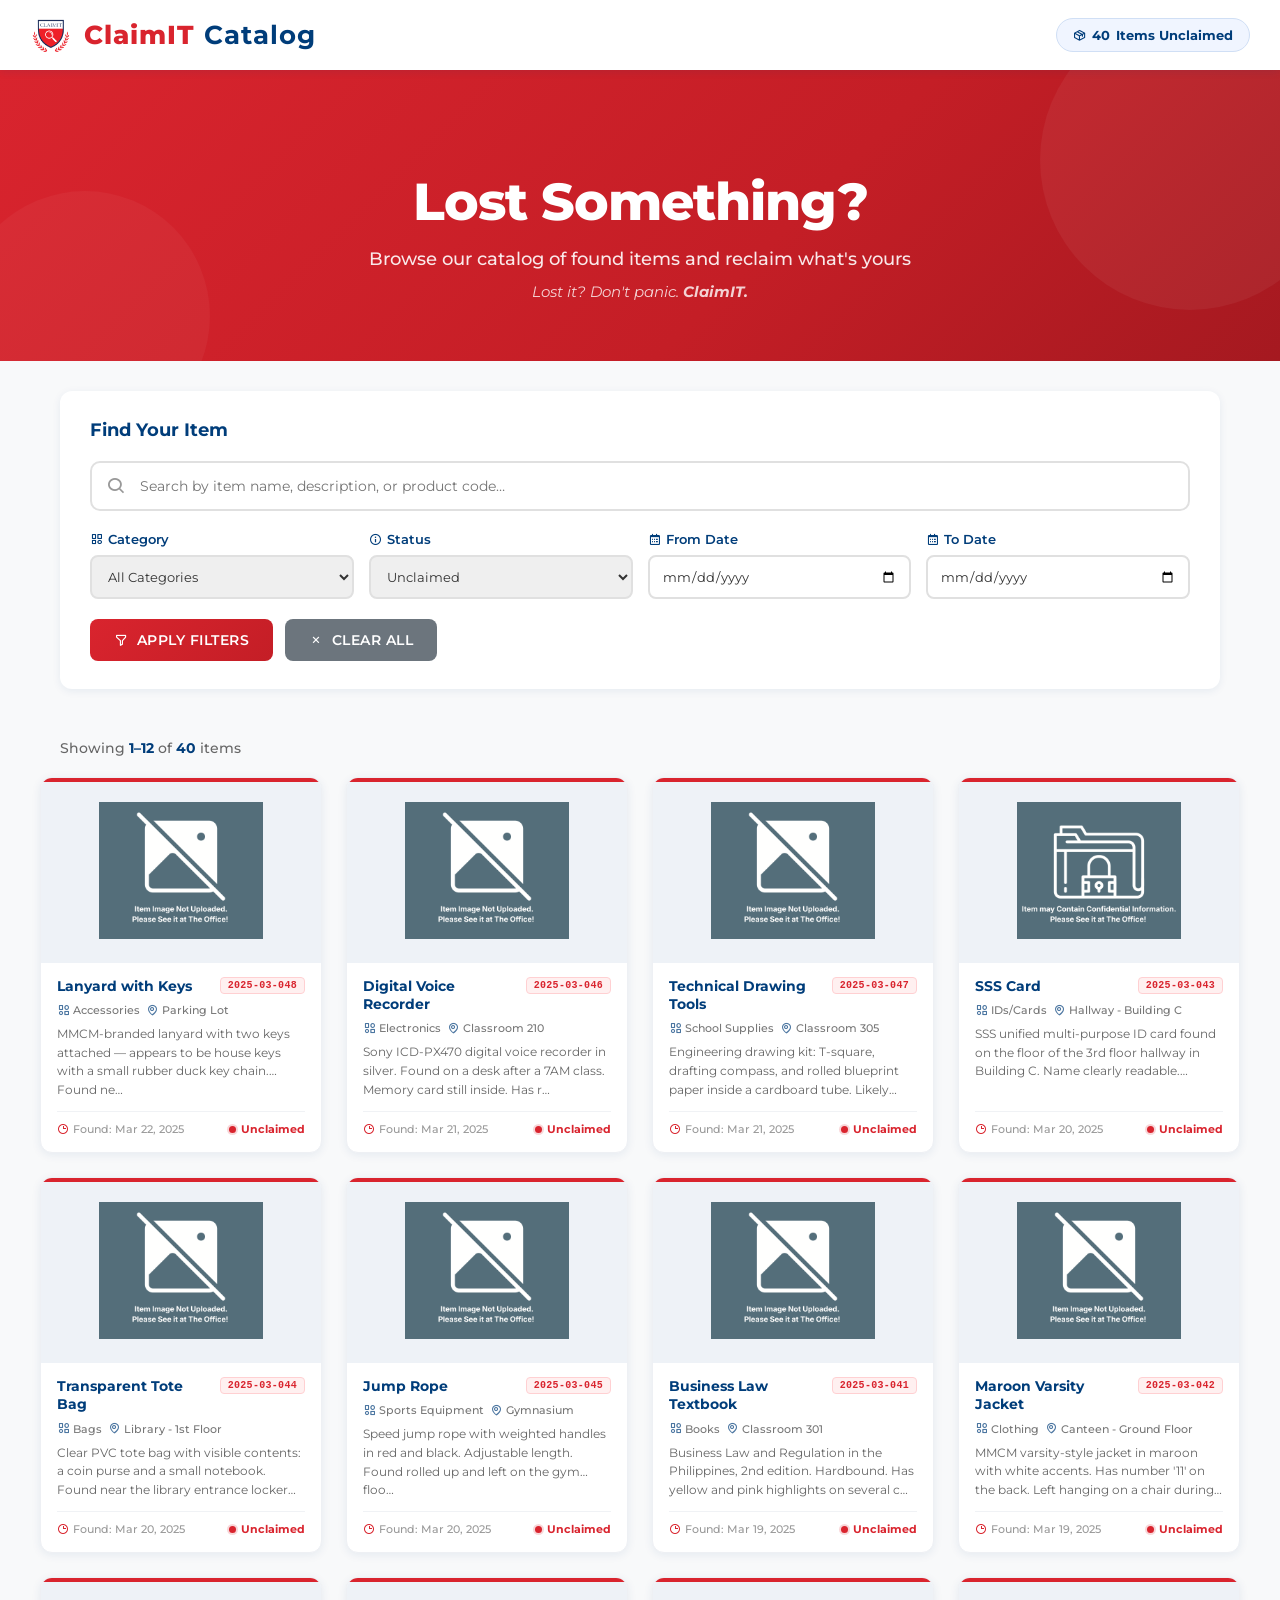
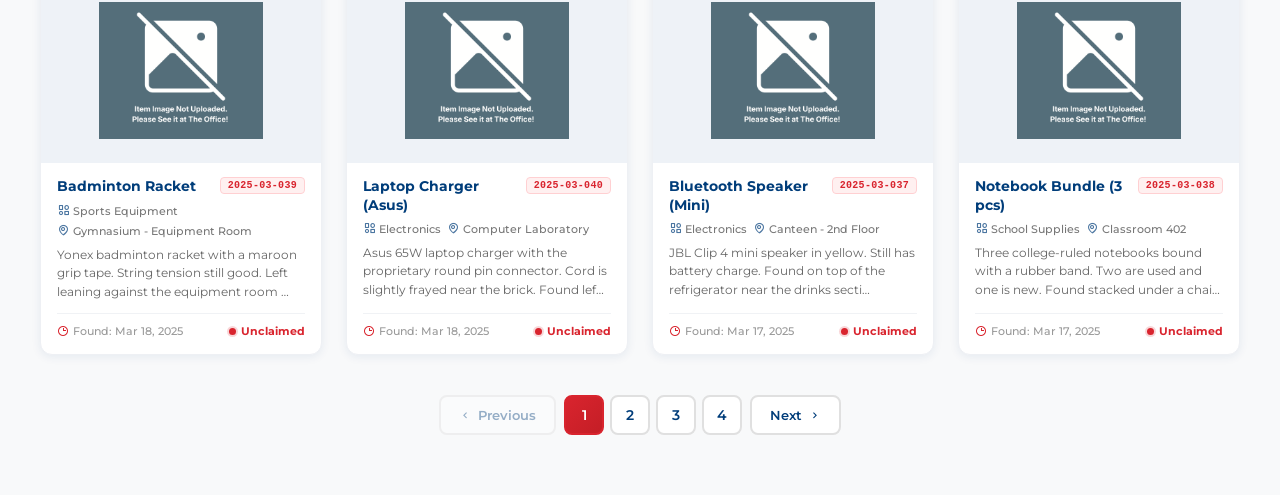
==== index.html @ 7726eb04 "Initial" ====
<!DOCTYPE html>
<html lang="en">
<head>
    <meta charset="UTF-8">
    <meta name="viewport" content="width=device-width, initial-scale=1.0">
    <title>Found Items Catalog | ClaimIT</title>
    <link href='https://unpkg.com/boxicons@2.1.4/css/boxicons.min.css' rel='stylesheet'>
    <link href="https://fonts.googleapis.com/css2?family=Montserrat:wght@400;500;600;700;800&display=swap" rel="stylesheet">
    <style>
        /* ============================================
           CLAIMIT - INDEX / CATALOG PAGE
           Red (#d9242e) & Blue (#003d7a) Theme
           Montserrat font — matching admin-style exactly
           ============================================ */

        * {
            margin: 0;
            padding: 0;
            box-sizing: border-box;
            font-family: 'Montserrat', 'Segoe UI', sans-serif;
        }

        body {
            background: #f8f9fa;
            color: #333;
        }

        /* ===== NAVBAR ===== */
        .navbar {
            background: white;
            box-shadow: 0 2px 8px rgba(0, 61, 122, 0.1);
            position: fixed;
            top: 0; left: 0; right: 0;
            z-index: 1000;
        }

        .navbar-container {
            max-width: 1400px;
            margin: 0 auto;
            padding: 10px 30px;
            display: flex;
            align-items: center;
            justify-content: space-between;
            height: 70px;
        }

        .navbar-brand {
            display: flex;
            align-items: center;
            gap: 12px;
            text-decoration: none;
        }

        .navbar-logo {
            width: 55px;
            height: auto;
        }

        .navbar-title {
            font-size: 26px;
            font-weight: 800;
            color: #d9242e;
            letter-spacing: 1px;
        }

        .navbar-app-logo {
            width: 42px;
            height: 42px;
            object-fit: contain;
        }

        .navbar-title-sub {
            color: #003d7a;
            font-weight: 700;
        }

        .navbar-actions {
            display: flex;
            align-items: center;
            gap: 20px;
        }

        .item-count {
            background: #f0f5ff;
            color: #003d7a;
            font-size: 13px;
            font-weight: 700;
            padding: 8px 16px;
            border-radius: 20px;
            display: flex;
            align-items: center;
            gap: 6px;
            border: 1px solid #d0dff5;
        }

        .admin-link {
            display: flex;
            align-items: center;
            gap: 6px;
            color: #003d7a;
            text-decoration: none;
            font-weight: 600;
            font-size: 14px;
            padding: 8px 18px;
            border: 2px solid #003d7a;
            border-radius: 8px;
            transition: all 0.3s ease;
        }

        .admin-link:hover {
            background: #003d7a;
            color: white;
        }

        /* ===== HERO ===== */
        .hero {
            background: linear-gradient(135deg, #d9242e 0%, #c41e26 60%, #a51920 100%);
            color: white;
            text-align: center;
            padding: 100px 30px 60px;
            margin-top: 70px;
            position: relative;
            overflow: hidden;
        }

        .hero::before {
            content: '';
            position: absolute;
            top: -60px; right: -60px;
            width: 300px; height: 300px;
            background: rgba(255,255,255,0.05);
            border-radius: 50%;
        }

        .hero::after {
            content: '';
            position: absolute;
            bottom: -80px; left: -40px;
            width: 250px; height: 250px;
            background: rgba(255,255,255,0.04);
            border-radius: 50%;
        }

        .container {
            max-width: 1200px;
            margin: 0 auto;
            padding: 0 20px;
            position: relative;
            z-index: 1;
        }

        .hero-title {
            font-size: 52px;
            font-weight: 800;
            margin-bottom: 15px;
            letter-spacing: -1px;
        }

        .hero-subtitle {
            font-size: 18px;
            color: rgba(255,255,255,0.9);
            margin-bottom: 12px;
            font-weight: 500;
        }

        .hero-tagline {
            font-size: 15px;
            color: rgba(255,255,255,0.8);
            font-style: italic;
        }

        /* ===== FILTER SECTION ===== */
        .filter-section {
            padding: 30px 20px;
            background: #f8f9fa;
        }

        .filter-card {
            background: white;
            border-radius: 12px;
            padding: 28px 30px;
            box-shadow: 0 2px 8px rgba(0, 61, 122, 0.08);
            max-width: 1200px;
            margin: 0 auto;
        }

        .filter-card h3 {
            color: #003d7a;
            font-size: 18px;
            font-weight: 700;
            margin-bottom: 20px;
        }

        .search-container {
            position: relative;
            margin-bottom: 20px;
        }

        .search-container i {
            position: absolute;
            left: 16px;
            top: 50%;
            transform: translateY(-50%);
            color: #999;
            font-size: 20px;
        }

        .search-input {
            width: 100%;
            padding: 14px 16px 14px 48px;
            border: 2px solid #e0e0e0;
            border-radius: 10px;
            font-size: 14px;
            font-family: inherit;
            transition: all 0.3s ease;
        }

        .search-input:focus {
            outline: none;
            border-color: #d9242e;
            box-shadow: 0 0 0 3px rgba(217, 36, 46, 0.1);
        }

        .filters-grid {
            display: grid;
            grid-template-columns: repeat(auto-fit, minmax(180px, 1fr));
            gap: 15px;
            margin-bottom: 20px;
        }

        .filter-group {
            display: flex;
            flex-direction: column;
        }

        .filter-group label {
            color: #003d7a;
            font-weight: 600;
            margin-bottom: 8px;
            font-size: 13px;
            display: flex;
            align-items: center;
            gap: 5px;
        }

        .filter-group select,
        .filter-group input[type="date"] {
            padding: 11px 12px;
            border: 2px solid #e0e0e0;
            border-radius: 8px;
            font-size: 13px;
            font-family: inherit;
            transition: all 0.3s ease;
            color: #333;
        }

        .filter-group select:focus,
        .filter-group input[type="date"]:focus {
            outline: none;
            border-color: #d9242e;
            box-shadow: 0 0 0 3px rgba(217, 36, 46, 0.1);
        }

        .filter-actions {
            display: flex;
            gap: 12px;
            flex-wrap: wrap;
        }

        .btn-primary {
            display: inline-flex;
            align-items: center;
            gap: 8px;
            padding: 12px 24px;
            background: linear-gradient(135deg, #d9242e 0%, #c41e26 100%);
            color: white;
            border: none;
            border-radius: 8px;
            font-size: 14px;
            font-weight: 600;
            cursor: pointer;
            transition: all 0.3s ease;
            text-transform: uppercase;
            letter-spacing: 0.5px;
            text-decoration: none;
            font-family: inherit;
        }

        .btn-primary:hover {
            transform: translateY(-2px);
            box-shadow: 0 6px 20px rgba(217, 36, 46, 0.3);
        }

        .btn-secondary {
            display: inline-flex;
            align-items: center;
            gap: 8px;
            padding: 12px 24px;
            background: #6c757d;
            color: white;
            border: none;
            border-radius: 8px;
            font-size: 14px;
            font-weight: 600;
            cursor: pointer;
            transition: all 0.3s ease;
            text-transform: uppercase;
            letter-spacing: 0.5px;
            text-decoration: none;
            font-family: inherit;
        }

        .btn-secondary:hover {
            background: #5a6268;
            transform: translateY(-2px);
        }

        /* ===== CATALOG SECTION ===== */
        .catalog-section {
            padding: 20px;
            padding-bottom: 60px;
        }

        /* Results bar */
        .results-bar {
            max-width: 1200px;
            margin: 0 auto 20px;
            display: flex;
            align-items: center;
            justify-content: space-between;
            flex-wrap: wrap;
            gap: 10px;
        }

        .results-count {
            font-size: 14px;
            color: #666;
            font-weight: 500;
        }

        .results-count strong {
            color: #003d7a;
        }

        /* ===== ITEMS GRID ===== */
        .items-grid {
            max-width: 1200px;
            margin: 0 auto;
            display: grid;
            grid-template-columns: repeat(auto-fill, minmax(260px, 1fr));
            gap: 24px;
        }

        /* ── MODAL ── */
        .modal {
            display: none;
            position: fixed;
            z-index: 2000;
            left: 0; top: 0;
            width: 100%; height: 100%;
            background: rgba(0,0,0,0.6);
            animation: fadeIn 0.2s ease;
            display: none;
            align-items: center;
            justify-content: center;
            padding: 20px;
        }
        .modal.open {
            display: flex;
        }
        @keyframes fadeIn {
            from { opacity: 0; }
            to   { opacity: 1; }
        }
        .modal-content {
            background: white;
            border-radius: 16px;
            box-shadow: 0 20px 60px rgba(0,0,0,0.25);
            width: 100%;
            max-width: 780px;
            max-height: 90vh;
            overflow: hidden;
            animation: slideIn 0.25s ease;
            display: flex;
            flex-direction: column;
            border-top: 5px solid #d9242e;
        }
        .modal-content.claimed-modal {
            border-top-color: #28a745;
            box-shadow: 0 20px 60px rgba(40,167,69,0.15);
        }
        @keyframes slideIn {
            from { transform: translateY(-30px) scale(0.98); opacity: 0; }
            to   { transform: translateY(0)     scale(1);    opacity: 1; }
        }

        /* Modal header */
        .modal-header {
            display: flex;
            justify-content: space-between;
            align-items: flex-start;
            padding: 20px 24px 16px;
            border-bottom: 1px solid #eee;
            background: #f8f9fa;
            flex-shrink: 0;
        }
        .modal-header.claimed-header { background: #f0fdf4; border-bottom-color: #bbf7d0; }

        .modal-header-left { display: flex; flex-direction: column; gap: 6px; }

        .modal-header h2 {
            color: #003d7a;
            font-size: 19px;
            font-weight: 800;
            margin: 0;
            line-height: 1.2;
        }
        .modal-header.claimed-header h2 { color: #1a7f37; }

        .modal-meta-row {
            display: flex;
            align-items: center;
            gap: 8px;
            flex-wrap: wrap;
        }
        .modal-product-code {
            font-size: 11px;
            font-weight: 700;
            padding: 3px 9px;
            border-radius: 5px;
            font-family: monospace;
        }
        .modal-product-code.unclaimed { color: #d9242e; background: #fff0f0; border: 1px solid #ffd0d2; }
        .modal-product-code.claimed   { color: #1a7f37; background: #dcfce7; border: 1px solid #bbf7d0; }

        .modal-status-badge {
            display: inline-flex;
            align-items: center;
            gap: 5px;
            font-size: 11px;
            font-weight: 700;
            padding: 3px 10px;
            border-radius: 20px;
        }
        .modal-status-badge::before {
            content: '';
            width: 6px; height: 6px;
            border-radius: 50%;
            display: inline-block;
        }
        .modal-status-badge.unclaimed { background: #fff0f0; color: #d9242e; border: 1px solid #ffd0d2; }
        .modal-status-badge.unclaimed::before { background: #d9242e; }
        .modal-status-badge.claimed   { background: #dcfce7; color: #1a7f37; border: 1px solid #bbf7d0; }
        .modal-status-badge.claimed::before   { background: #28a745; }

        .modal-close {
            background: none;
            border: none;
            color: #999;
            font-size: 24px;
            cursor: pointer;
            width: 36px; height: 36px;
            display: flex; align-items: center; justify-content: center;
            border-radius: 8px;
            transition: all 0.2s ease;
            flex-shrink: 0;
        }
        .modal-close:hover { color: #d9242e; background: #fff0f0; }

        /* Modal body — stacked: image top, info below */
        .modal-body {
            display: flex;
            flex-direction: column;
            overflow-y: auto;
            flex: 1;
        }

        .modal-image {
            width: 100%;
            height: 260px;
            background: #f0f5ff;
            display: flex;
            align-items: center;
            justify-content: center;
            flex-shrink: 0;
            overflow: hidden;
        }
        .modal-image img {
            width: 100%;
            height: 100%;
            object-fit: contain;
            padding: 12px;
        }

        .modal-info {
            padding: 20px 24px;
            display: grid;
            grid-template-columns: 1fr 1fr;
            gap: 16px 24px;
        }
        .modal-info-row { display: flex; flex-direction: column; gap: 3px; }
        .modal-info-row.full { grid-column: 1 / -1; }
        .modal-info-row label {
            font-size: 10px;
            font-weight: 700;
            color: #003d7a;
            text-transform: uppercase;
            letter-spacing: 1px;
        }
        .modal-info-row p {
            font-size: 13px;
            color: #333;
            line-height: 1.5;
            margin: 0;
        }

        /* Modal footer */
        .modal-footer-bar {
            padding: 12px 24px;
            border-top: 1px solid #eee;
            background: #f8f9fa;
            font-size: 12px;
            color: #888;
            font-style: italic;
            flex-shrink: 0;
        }
        .modal-footer-bar.claimed-footer { background: #f0fdf4; border-top-color: #bbf7d0; color: #1a7f37; font-style: normal; font-weight: 600; }

        /* ── ITEM CARD — fixed height image, consistent layout ── */
        .item-card {
            background: white;
            border-radius: 12px;
            overflow: hidden;
            box-shadow: 0 2px 10px rgba(0,61,122,0.08);
            cursor: pointer;
            transition: transform 0.25s ease, box-shadow 0.25s ease;
            border: 1px solid #eef0f4;
            display: flex;
            flex-direction: column;
        }

        .item-card:hover {
            transform: translateY(-4px);
            box-shadow: 0 10px 28px rgba(0,61,122,0.14);
        }

        .item-card.card-claimed {
            border-color: #bbf7d0;
        }
        .item-card.card-claimed:hover {
            box-shadow: 0 10px 28px rgba(40,167,69,0.14);
        }

        /* Fixed-height image area — ALWAYS 185px */
        .item-image {
            position: relative;
            height: 185px;
            background: #eef2f7;
            overflow: hidden;
            flex-shrink: 0;
        }

        .item-image img {
            width: 100%;
            height: 100%;
            object-fit: cover;
            transition: transform 0.35s ease;
            display: block;
        }

        .item-card:hover .item-image img {
            transform: scale(1.04);
        }

        /* Default/fallback image placeholder */
        .item-image img[src="assets/default/DEF.png"],
        .item-image img[src="assets/default/CONF.png"] {
            object-fit: contain;
            padding: 24px;
            background: #eef2f7;
        }

        /* Status strip — 4px coloured line at very top of image */
        .status-strip {
            position: absolute;
            top: 0; left: 0; right: 0;
            height: 4px;
            z-index: 2;
        }
        .status-strip.unclaimed { background: #d9242e; }
        .status-strip.claimed   { background: #22c55e; }

        /* Card body */
        .item-details {
            padding: 14px 16px 16px;
            display: flex;
            flex-direction: column;
            flex: 1;
        }

        .item-header {
            display: flex;
            justify-content: space-between;
            align-items: flex-start;
            gap: 8px;
            margin-bottom: 8px;
        }

        .item-name {
            font-size: 14px;
            font-weight: 700;
            color: #003d7a;
            line-height: 1.3;
            flex: 1;
            /* clamp to 2 lines */
            display: -webkit-box;
            -webkit-line-clamp: 2;
            -webkit-box-orient: vertical;
            overflow: hidden;
        }
        .item-card.card-claimed .item-name { color: #1a7f37; }

        .product-code {
            font-size: 10px;
            font-weight: 700;
            padding: 2px 7px;
            border-radius: 4px;
            white-space: nowrap;
            font-family: monospace;
            letter-spacing: 0.3px;
            flex-shrink: 0;
        }
        .product-code.unclaimed { color: #d9242e; background: #fff0f0; border: 1px solid #ffd0d2; }
        .product-code.claimed   { color: #1a7f37; background: #dcfce7; border: 1px solid #bbf7d0; }

        /* Meta row — category & location */
        .item-meta {
            display: flex;
            flex-wrap: wrap;
            gap: 6px;
            margin-bottom: 8px;
        }

        .item-meta span {
            display: inline-flex;
            align-items: center;
            gap: 3px;
            font-size: 11px;
            color: #777;
            font-weight: 500;
        }

        .item-meta span i {
            font-size: 13px;
            color: #003d7a;
            opacity: 0.7;
        }

        /* Description — always 3 lines, no overflow */
        .item-description {
            font-size: 12px;
            color: #666;
            line-height: 1.55;
            flex: 1;
            display: -webkit-box;
            -webkit-line-clamp: 3;
            -webkit-box-orient: vertical;
            overflow: hidden;
            margin-bottom: 12px;
        }

        /* Footer — date left, status dot right */
        .item-footer {
            display: flex;
            align-items: center;
            justify-content: space-between;
            gap: 6px;
            padding-top: 10px;
            border-top: 1px solid #f0f2f5;
            margin-top: auto;
        }

        .date-found {
            display: inline-flex;
            align-items: center;
            gap: 4px;
            font-size: 11px;
            color: #999;
            font-weight: 500;
        }
        .date-found i { font-size: 12px; color: #d9242e; }

        /* Status dot — tiny coloured circle + text */
        .status-dot {
            display: inline-flex;
            align-items: center;
            gap: 5px;
            font-size: 11px;
            font-weight: 700;
        }
        .status-dot::before {
            content: '';
            width: 7px; height: 7px;
            border-radius: 50%;
            flex-shrink: 0;
        }
        .status-dot.unclaimed { color: #d9242e; }
        .status-dot.unclaimed::before { background: #d9242e; box-shadow: 0 0 0 2px rgba(217,36,46,0.18); }
        .status-dot.claimed   { color: #1a7f37; }
        .status-dot.claimed::before   { background: #22c55e; box-shadow: 0 0 0 2px rgba(34,197,94,0.18); }

        /* ===== NO RESULTS ===== */
        .no-results {
            max-width: 1200px;
            margin: 60px auto;
            text-align: center;
            padding: 60px 20px;
            background: white;
            border-radius: 12px;
            box-shadow: 0 2px 8px rgba(0,61,122,0.08);
        }

        .no-results i {
            font-size: 64px;
            color: #d9242e;
            margin-bottom: 20px;
            opacity: 0.5;
        }

        .no-results h3 {
            color: #003d7a;
            font-size: 24px;
            margin-bottom: 10px;
        }

        .no-results p {
            color: #888;
            margin-bottom: 24px;
            font-size: 15px;
        }

        /* ===== PAGINATION ===== */
        .pagination {
            max-width: 1200px;
            margin: 40px auto 0;
            display: flex;
            align-items: center;
            justify-content: center;
            gap: 8px;
            flex-wrap: wrap;
        }

        .pagination-btn {
            display: inline-flex;
            align-items: center;
            gap: 6px;
            padding: 10px 18px;
            background: white;
            color: #003d7a;
            border: 2px solid #e0e0e0;
            border-radius: 8px;
            font-size: 13px;
            font-weight: 600;
            cursor: pointer;
            transition: all 0.3s ease;
            text-decoration: none;
            font-family: inherit;
        }

        .pagination-btn:hover:not(.disabled) {
            border-color: #d9242e;
            color: #d9242e;
        }

        .pagination-btn.disabled {
            opacity: 0.4;
            cursor: not-allowed;
        }

        .pagination-numbers {
            display: flex;
            gap: 6px;
        }

        .pagination-number {
            width: 40px; height: 40px;
            display: flex;
            align-items: center;
            justify-content: center;
            border-radius: 8px;
            font-size: 14px;
            font-weight: 600;
            cursor: pointer;
            border: 2px solid #e0e0e0;
            background: white;
            color: #003d7a;
            transition: all 0.3s ease;
            text-decoration: none;
            font-family: inherit;
        }

        .pagination-number:hover,
        .pagination-number.active {
            background: linear-gradient(135deg, #d9242e 0%, #c41e26 100%);
            color: white;
            border-color: #d9242e;
        }

        .pagination-ellipsis {
            display: flex;
            align-items: center;
            color: #999;
            font-weight: 600;
            padding: 0 4px;
        }

        /* ===== MODAL ===== */
        .modal {
            display: none;
            position: fixed;
            z-index: 2000;
            left: 0; top: 0;
            width: 100%; height: 100%;
            background: rgba(0,0,0,0.55);
            animation: fadeIn 0.25s ease;
        }

        @keyframes fadeIn {
            from { opacity: 0; }
            to   { opacity: 1; }
        }

        .modal-content {
            background: white;
            margin: 4% auto;
            border-radius: 16px;
            box-shadow: 0 12px 40px rgba(0, 61, 122, 0.2);
            width: 92%;
            max-width: 700px;
            animation: slideIn 0.3s ease;
            overflow: hidden;
            border-top: 4px solid #d9242e;
            transition: border-color 0.3s ease;
        }

        .modal-content.claimed-modal {
            border-top-color: #28a745;
            box-shadow: 0 12px 40px rgba(40, 167, 69, 0.2);
        }

        @keyframes slideIn {
            from { transform: translateY(-40px); opacity: 0; }
            to   { transform: translateY(0);     opacity: 1; }
        }

        .modal-header {
            display: flex;
            justify-content: space-between;
            align-items: center;
            padding: 20px 28px;
            border-bottom: 2px solid #f0f5ff;
            background: #f8f9fa;
            transition: background 0.3s ease, border-color 0.3s ease;
        }

        .modal-header.claimed-header {
            background: #d4edda;
            border-bottom-color: #b1dfbb;
        }

        .modal-header h2 {
            color: #003d7a;
            font-size: 20px;
            font-weight: 700;
            margin: 0;
        }

        .modal-status-inline {
            display: inline-flex;
            align-items: center;
            gap: 5px;
            font-size: 12px;
            font-weight: 700;
            padding: 3px 10px;
            border-radius: 20px;
            margin-top: 5px;
        }

        .modal-status-inline.unclaimed {
            background: #fff3cd;
            color: #856404;
            border: 1px solid #ffc107;
        }

        .modal-status-inline.claimed {
            background: #d4edda;
            color: #155724;
            border: 1px solid #28a745;
        }

        .modal-close {
            background: none;
            border: none;
            color: #666;
            font-size: 28px;
            cursor: pointer;
            transition: all 0.3s ease;
            width: 40px; height: 40px;
            display: flex;
            align-items: center;
            justify-content: center;
            border-radius: 6px;
        }

        .modal-close:hover {
            color: #d9242e;
            background: #f8d7da;
        }

        .modal-body {
            display: grid;
            grid-template-columns: 1fr 1.5fr;
            gap: 0;
        }

        .modal-image {
            background: #f0f5ff;
            min-height: 280px;
            display: flex;
            align-items: center;
            justify-content: center;
        }

        .modal-image img {
            width: 100%;
            height: 100%;
            object-fit: cover;
        }

        .modal-image .no-image {
            min-height: 280px;
        }

        .modal-info {
            padding: 24px 28px;
            display: flex;
            flex-direction: column;
            gap: 14px;
        }

        .modal-info-row {
            display: flex;
            flex-direction: column;
            gap: 3px;
        }

        .modal-info-row label {
            font-size: 11px;
            font-weight: 700;
            color: #003d7a;
            text-transform: uppercase;
            letter-spacing: 0.8px;
        }

        .modal-info-row p {
            font-size: 14px;
            color: #333;
            line-height: 1.5;
        }

        .modal-status {
            display: inline-flex;
        }

        .modal-footer-bar {
            padding: 16px 28px;
            border-top: 2px solid #f0f5ff;
            background: #f8f9fa;
            display: flex;
            align-items: center;
            justify-content: space-between;
            flex-wrap: wrap;
            gap: 12px;
            transition: background 0.3s ease, border-color 0.3s ease;
        }

        .modal-footer-bar.claimed-footer {
            background: #d4edda;
            border-top-color: #b1dfbb;
        }

        .modal-footer-bar p {
            font-size: 12px;
            color: #888;
            font-style: italic;
        }

        .modal-footer-bar.claimed-footer p {
            color: #155724;
        }

        /* ===== LOADING SPINNER ===== */
        .loading-overlay {
            position: fixed;
            inset: 0;
            background: rgba(248, 249, 250, 0.95);
            display: flex;
            flex-direction: column;
            align-items: center;
            justify-content: center;
            z-index: 9999;
            gap: 20px;
        }

        .loading-spinner {
            width: 50px; height: 50px;
            border: 4px solid #f0f0f0;
            border-top-color: #d9242e;
            border-radius: 50%;
            animation: spin 0.8s linear infinite;
        }

        .loading-overlay p {
            color: #003d7a;
            font-weight: 600;
            font-size: 15px;
        }

        @keyframes spin {
            to { transform: rotate(360deg); }
        }

        /* ===== RESPONSIVE ===== */
        @media (max-width: 768px) {
            .hero-title { font-size: 34px; }
            .hero-subtitle { font-size: 15px; }
            .hero { padding: 90px 20px 45px; }

            .navbar-logo { width: 40px; }
            .navbar-title { font-size: 20px; }
            .item-count { display: none; }
            .admin-link { padding: 7px 12px; font-size: 13px; }

            .filter-card { padding: 16px; }
            .filters-grid { grid-template-columns: 1fr 1fr; }

            .items-grid { grid-template-columns: repeat(auto-fill, minmax(220px, 1fr)); gap: 16px; }

            .modal-body { grid-template-columns: 1fr; }
            .modal-image { min-height: 200px; }
            .modal-content { margin: 10% auto; width: 95%; }
        }

        @media (max-width: 480px) {
            .hero-title { font-size: 26px; }
            .navbar-container { padding: 10px 15px; }
            .filter-section { padding: 15px 12px; }
            .catalog-section { padding: 12px; }
            .filters-grid { grid-template-columns: 1fr; }
            .items-grid { grid-template-columns: 1fr; }
            .filter-actions { flex-direction: column; }
            .btn-primary, .btn-secondary { width: 100%; justify-content: center; }
        }
    </style>
</head>
<body>

    <!-- ===== LOADING OVERLAY ===== -->
    <div class="loading-overlay" id="loadingOverlay">
        <div class="loading-spinner"></div>
        <p>Loading items catalog…</p>
    </div>

    <!-- ===== NAVBAR ===== -->
    <nav class="navbar">
        <div class="navbar-container">
            <a href="index.html" class="navbar-brand">
                <img src="assets/logo/app_logo.png" alt="ClaimIT Logo" class="navbar-app-logo"
                     onerror="this.style.display='none'">
                <span class="navbar-title">ClaimIT <span class="navbar-title-sub">Catalog</span></span>
            </a>
            <div class="navbar-actions">
                <span class="item-count" id="unclaimedBadge">
                    <i class='bx bx-package'></i>
                    <span id="unclaimedCount">—</span> Items Unclaimed
                </span>

            </div>
        </div>
    </nav>

    <!-- ===== HERO ===== -->
    <section class="hero">
        <div class="container">
            <h1 class="hero-title">Lost Something?</h1>
            <p class="hero-subtitle">Browse our catalog of found items and reclaim what's yours</p>
            <p class="hero-tagline">Lost it? Don't panic. <strong>ClaimIT.</strong></p>
        </div>
    </section>

    <!-- ===== FILTER SECTION ===== -->
    <section class="filter-section">
        <div class="container">
            <div class="filter-card">
                <h3>Find Your Item</h3>

                <div class="search-container">
                    <i class='bx bx-search'></i>
                    <input
                        type="text"
                        id="searchInput"
                        class="search-input"
                        placeholder="Search by item name, description, or product code…"
                    >
                </div>

                <div class="filters-grid">
                    <div class="filter-group">
                        <label for="categoryFilter">
                            <i class='bx bx-category'></i>
                            Category
                        </label>
                        <select id="categoryFilter">
                            <option value="">All Categories</option>
                            <option value="Electronics">Electronics</option>
                            <option value="Clothing">Clothing</option>
                            <option value="Accessories">Accessories</option>
                            <option value="Books">Books</option>
                            <option value="IDs/Cards">IDs/Cards</option>
                            <option value="Bags">Bags</option>
                            <option value="School Supplies">School Supplies</option>
                            <option value="Sports Equipment">Sports Equipment</option>
                            <option value="Personal Items">Personal Items</option>
                            <option value="Other">Other</option>
                        </select>
                    </div>

                    <div class="filter-group">
                        <label for="statusFilter">
                            <i class='bx bx-info-circle'></i>
                            Status
                        </label>
                        <select id="statusFilter">
                            <option value="Unclaimed">Unclaimed</option>
                            <option value="">All Status</option>
                            <option value="Claimed">Claimed</option>
                        </select>
                    </div>

                    <div class="filter-group">
                        <label for="dateFrom">
                            <i class='bx bx-calendar'></i>
                            From Date
                        </label>
                        <input type="date" id="dateFrom">
                    </div>

                    <div class="filter-group">
                        <label for="dateTo">
                            <i class='bx bx-calendar'></i>
                            To Date
                        </label>
                        <input type="date" id="dateTo">
                    </div>
                </div>

                <div class="filter-actions">
                    <button class="btn-primary" id="applyBtn">
                        <i class='bx bx-filter-alt'></i> Apply Filters
                    </button>
                    <button class="btn-secondary" id="clearBtn">
                        <i class='bx bx-x'></i> Clear All
                    </button>
                </div>
            </div>
        </div>
    </section>

    <!-- ===== CATALOG ===== -->
    <section class="catalog-section">
        <div class="results-bar container">
            <p class="results-count" id="resultsCount">Loading…</p>
        </div>

        <div class="items-grid" id="itemsGrid"></div>

        <div class="no-results" id="noResults" style="display:none;">
            <i class='bx bx-search-alt'></i>
            <h3>No Items Found</h3>
            <p>Try adjusting your filters or search criteria.</p>
            <button class="btn-primary" id="noResultsClear">
                <i class='bx bx-x'></i> Clear Filters
            </button>
        </div>

        <div class="pagination" id="paginationContainer"></div>
    </section>

    <!-- ===== ITEM DETAIL MODAL ===== -->
    <div class="modal" id="itemModal">
        <div class="modal-content" id="modalContentBox">
            <div class="modal-header" id="modalHeaderBox">
                <div class="modal-header-left">
                    <h2 id="modalTitle">Item Details</h2>
                    <div class="modal-meta-row" id="modalMetaRow"></div>
                </div>
                <button class="modal-close" id="modalClose">
                    <i class='bx bx-x'></i>
                </button>
            </div>
            <div class="modal-body">
                <div class="modal-image" id="modalImageWrap"></div>
                <div class="modal-info" id="modalInfo"></div>
            </div>
            <div class="modal-footer-bar" id="modalFooterBar">
                Visit the Lost &amp; Found Office to claim this item. Bring a valid ID.
            </div>
        </div>
    </div>

    <script>
        /* ============================================
           CLAIMIT - STATIC CATALOG ENGINE
           Reads from data.json, handles all filtering,
           searching, pagination, and modal display.
           ============================================ */

        const ITEMS_PER_PAGE = 12;

        let allItems      = [];
        let filteredItems = [];
        let currentPage   = 1;

        // ===== LOAD DATA =====
        async function loadData() {
            try {
                const res = await fetch('data.json');
                if (!res.ok) throw new Error('Failed to load data.json');
                const data = await res.json();
                allItems = data.items;
                init();
            } catch (err) {
                console.error(err);
                document.getElementById('loadingOverlay').innerHTML =
                    `<p style="color:#d9242e;font-weight:700;">⚠ Could not load data.json. Make sure it's in the same directory.</p>`;
            }
        }

        // ===== INIT =====
        function init() {
            // Update unclaimed badge
            const unclaimed = allItems.filter(i => i.status === 'Unclaimed').length;
            document.getElementById('unclaimedCount').textContent = unclaimed;

            // Default: show Unclaimed only
            applyFilters();

            // Hide loading overlay
            document.getElementById('loadingOverlay').style.display = 'none';
        }

        // ===== FILTER LOGIC =====
        function applyFilters() {
            const search   = document.getElementById('searchInput').value.trim().toLowerCase();
            const category = document.getElementById('categoryFilter').value;
            const status   = document.getElementById('statusFilter').value;
            const dateFrom = document.getElementById('dateFrom').value;
            const dateTo   = document.getElementById('dateTo').value;

            filteredItems = allItems.filter(item => {
                // Search
                if (search) {
                    const haystack = [item.item_name, item.description, item.product_code, item.category]
                        .join(' ').toLowerCase();
                    if (!haystack.includes(search)) return false;
                }
                // Category
                if (category && item.category !== category) return false;
                // Status
                if (status && item.status !== status) return false;
                // Date from
                if (dateFrom && item.date_found < dateFrom) return false;
                // Date to
                if (dateTo && item.date_found > dateTo) return false;

                return true;
            });

            // Sort newest first
            filteredItems.sort((a, b) => b.date_found.localeCompare(a.date_found));

            currentPage = 1;
            renderPage();
        }

        // ===== RENDER =====
        function renderPage() {
            const grid       = document.getElementById('itemsGrid');
            const noResults  = document.getElementById('noResults');
            const resultsCount = document.getElementById('resultsCount');

            grid.innerHTML = '';

            if (filteredItems.length === 0) {
                noResults.style.display = 'block';
                grid.style.display = 'none';
                resultsCount.innerHTML = 'No items matched your search.';
                document.getElementById('paginationContainer').innerHTML = '';
                return;
            }

            noResults.style.display = 'none';
            grid.style.display = 'grid';

            const totalPages = Math.ceil(filteredItems.length / ITEMS_PER_PAGE);
            const start = (currentPage - 1) * ITEMS_PER_PAGE;
            const pageItems = filteredItems.slice(start, start + ITEMS_PER_PAGE);

            resultsCount.innerHTML =
                `Showing <strong>${start + 1}–${Math.min(start + ITEMS_PER_PAGE, filteredItems.length)}</strong> of <strong>${filteredItems.length}</strong> item${filteredItems.length !== 1 ? 's' : ''}`;

            pageItems.forEach(item => {
                grid.appendChild(buildCard(item));
            });

            renderPagination(totalPages);
        }

        // ===== BUILD CARD =====
        const CONFIDENTIAL_CATEGORIES = ['IDs/Cards'];

        function getImageSrc(item) {
            if (CONFIDENTIAL_CATEGORIES.includes(item.category)) {
                return 'assets/default/CONF.png';
            }
            return item.image;
        }

        function buildCard(item) {
            const card = document.createElement('div');
            const isClaimed = item.status === 'Claimed';
            card.className = 'item-card' + (isClaimed ? ' card-claimed' : '');
            card.addEventListener('click', () => openModal(item));

            const imgSrc  = getImageSrc(item);
            const sc      = isClaimed ? 'claimed' : 'unclaimed';
            const dateStr = formatDate(item.date_found);
            const desc    = item.description.length > 115
                ? item.description.slice(0, 115) + '…'
                : item.description;

            card.innerHTML = `
                <div class="item-image">
                    <div class="status-strip ${sc}"></div>
                    <img src="${imgSrc}" alt="${esc(item.item_name)}"
                         onerror="this.src='assets/default/DEF.png'">
                </div>
                <div class="item-details">
                    <div class="item-header">
                        <h3 class="item-name">${esc(item.item_name)}</h3>
                        <span class="product-code ${sc}">${esc(item.product_code)}</span>
                    </div>
                    <div class="item-meta">
                        <span><i class='bx bx-category-alt'></i>${esc(item.category)}</span>
                        <span><i class='bx bx-map'></i>${esc(item.found_location)}</span>
                    </div>
                    <p class="item-description">${esc(desc)}</p>
                    <div class="item-footer">
                        <span class="date-found"><i class='bx bx-time'></i>Found: ${dateStr}</span>
                        <span class="status-dot ${sc}">${esc(item.status)}</span>
                    </div>
                </div>
            `;
            return card;
        }

        // ===== RENDER PAGINATION =====
        function renderPagination(totalPages) {
            const container = document.getElementById('paginationContainer');
            container.innerHTML = '';

            if (totalPages <= 1) return;

            // Prev
            const prevBtn = document.createElement('button');
            prevBtn.className = 'pagination-btn' + (currentPage === 1 ? ' disabled' : '');
            prevBtn.innerHTML = `<i class='bx bx-chevron-left'></i> Previous`;
            prevBtn.disabled = currentPage === 1;
            prevBtn.addEventListener('click', () => { if (currentPage > 1) { currentPage--; renderPage(); scrollToTop(); } });
            container.appendChild(prevBtn);

            // Numbers
            const numWrap = document.createElement('div');
            numWrap.className = 'pagination-numbers';

            const start = Math.max(1, currentPage - 2);
            const end   = Math.min(totalPages, currentPage + 2);

            if (start > 1) {
                numWrap.appendChild(makePageBtn(1, totalPages));
                if (start > 2) {
                    const ellipsis = document.createElement('span');
                    ellipsis.className = 'pagination-ellipsis';
                    ellipsis.textContent = '…';
                    numWrap.appendChild(ellipsis);
                }
            }

            for (let p = start; p <= end; p++) {
                numWrap.appendChild(makePageBtn(p, totalPages));
            }

            if (end < totalPages) {
                if (end < totalPages - 1) {
                    const ellipsis = document.createElement('span');
                    ellipsis.className = 'pagination-ellipsis';
                    ellipsis.textContent = '…';
                    numWrap.appendChild(ellipsis);
                }
                numWrap.appendChild(makePageBtn(totalPages, totalPages));
            }

            container.appendChild(numWrap);

            // Next
            const nextBtn = document.createElement('button');
            nextBtn.className = 'pagination-btn' + (currentPage === totalPages ? ' disabled' : '');
            nextBtn.innerHTML = `Next <i class='bx bx-chevron-right'></i>`;
            nextBtn.disabled = currentPage === totalPages;
            nextBtn.addEventListener('click', () => { if (currentPage < totalPages) { currentPage++; renderPage(); scrollToTop(); } });
            container.appendChild(nextBtn);
        }

        function makePageBtn(p) {
            const btn = document.createElement('button');
            btn.className = 'pagination-number' + (p === currentPage ? ' active' : '');
            btn.textContent = p;
            btn.addEventListener('click', () => { currentPage = p; renderPage(); scrollToTop(); });
            return btn;
        }

        function scrollToTop() {
            document.querySelector('.catalog-section').scrollIntoView({ behavior: 'smooth', block: 'start' });
        }

        // ===== MODAL =====
        function openModal(item) {
            const modal        = document.getElementById('itemModal');
            const modalContent = document.getElementById('modalContentBox');
            const imgWrap      = document.getElementById('modalImageWrap');
            const info         = document.getElementById('modalInfo');
            const title        = document.getElementById('modalTitle');
            const modalHeader  = document.getElementById('modalHeaderBox');
            const footerBar    = document.getElementById('modalFooterBar');

            const isClaimed    = item.status === 'Claimed';
            const sc           = isClaimed ? 'claimed' : 'unclaimed';

            modalContent.className = 'modal-content' + (isClaimed ? ' claimed-modal' : '');
            modalHeader.className  = 'modal-header'  + (isClaimed ? ' claimed-header' : '');
            footerBar.className    = 'modal-footer-bar' + (isClaimed ? ' claimed-footer' : '');

            title.textContent = item.item_name;

            // Meta row: product code + status badge
            document.getElementById('modalMetaRow').innerHTML = `
                <span class="modal-product-code ${sc}">${esc(item.product_code)}</span>
                <span class="modal-status-badge ${sc}">${esc(item.status)}</span>
            `;

            const imgSrc = getImageSrc(item);
            imgWrap.innerHTML = `
                <img src="${imgSrc}" alt="${esc(item.item_name)}"
                     onerror="this.src='assets/default/DEF.png'">
            `;

            info.innerHTML = `
                <div class="modal-info-row">
                    <label>Category</label>
                    <p>${esc(item.category)}</p>
                </div>
                <div class="modal-info-row">
                    <label>Found Location</label>
                    <p>${esc(item.found_location)}</p>
                </div>
                <div class="modal-info-row">
                    <label>Date Found</label>
                    <p>${formatDate(item.date_found)}</p>
                </div>
                <div class="modal-info-row full">
                    <label>Description</label>
                    <p>${esc(item.description)}</p>
                </div>
            `;

            modal.classList.add('open');
            document.body.style.overflow = 'hidden';
        }

        function closeModal() {
            document.getElementById('itemModal').classList.remove('open');
            document.body.style.overflow = '';
        }

        // ===== EVENTS =====
        document.getElementById('applyBtn').addEventListener('click', applyFilters);

        document.getElementById('clearBtn').addEventListener('click', () => {
            document.getElementById('searchInput').value = '';
            document.getElementById('categoryFilter').value = '';
            document.getElementById('statusFilter').value = 'Unclaimed';
            document.getElementById('dateFrom').value = '';
            document.getElementById('dateTo').value = '';
            applyFilters();
        });

        document.getElementById('noResultsClear').addEventListener('click', () => {
            document.getElementById('clearBtn').click();
        });

        // Search on Enter
        document.getElementById('searchInput').addEventListener('keydown', e => {
            if (e.key === 'Enter') applyFilters();
        });

        // Modal close
        document.getElementById('modalClose').addEventListener('click', closeModal);
        document.getElementById('itemModal').addEventListener('click', e => {
            if (e.target === document.getElementById('itemModal')) closeModal();
        });
        document.addEventListener('keydown', e => {
            if (e.key === 'Escape') closeModal();
        });

        // ===== UTILS =====
        function esc(str) {
            return String(str)
                .replace(/&/g, '&amp;')
                .replace(/</g, '&lt;')
                .replace(/>/g, '&gt;')
                .replace(/"/g, '&quot;')
                .replace(/'/g, '&#39;');
        }

        function formatDate(dateStr) {
            const d = new Date(dateStr + 'T00:00:00');
            return d.toLocaleDateString('en-US', { month: 'short', day: 'numeric', year: 'numeric' });
        }

        // ===== KICK OFF =====
        loadData();
    </script>
</body>
</html>
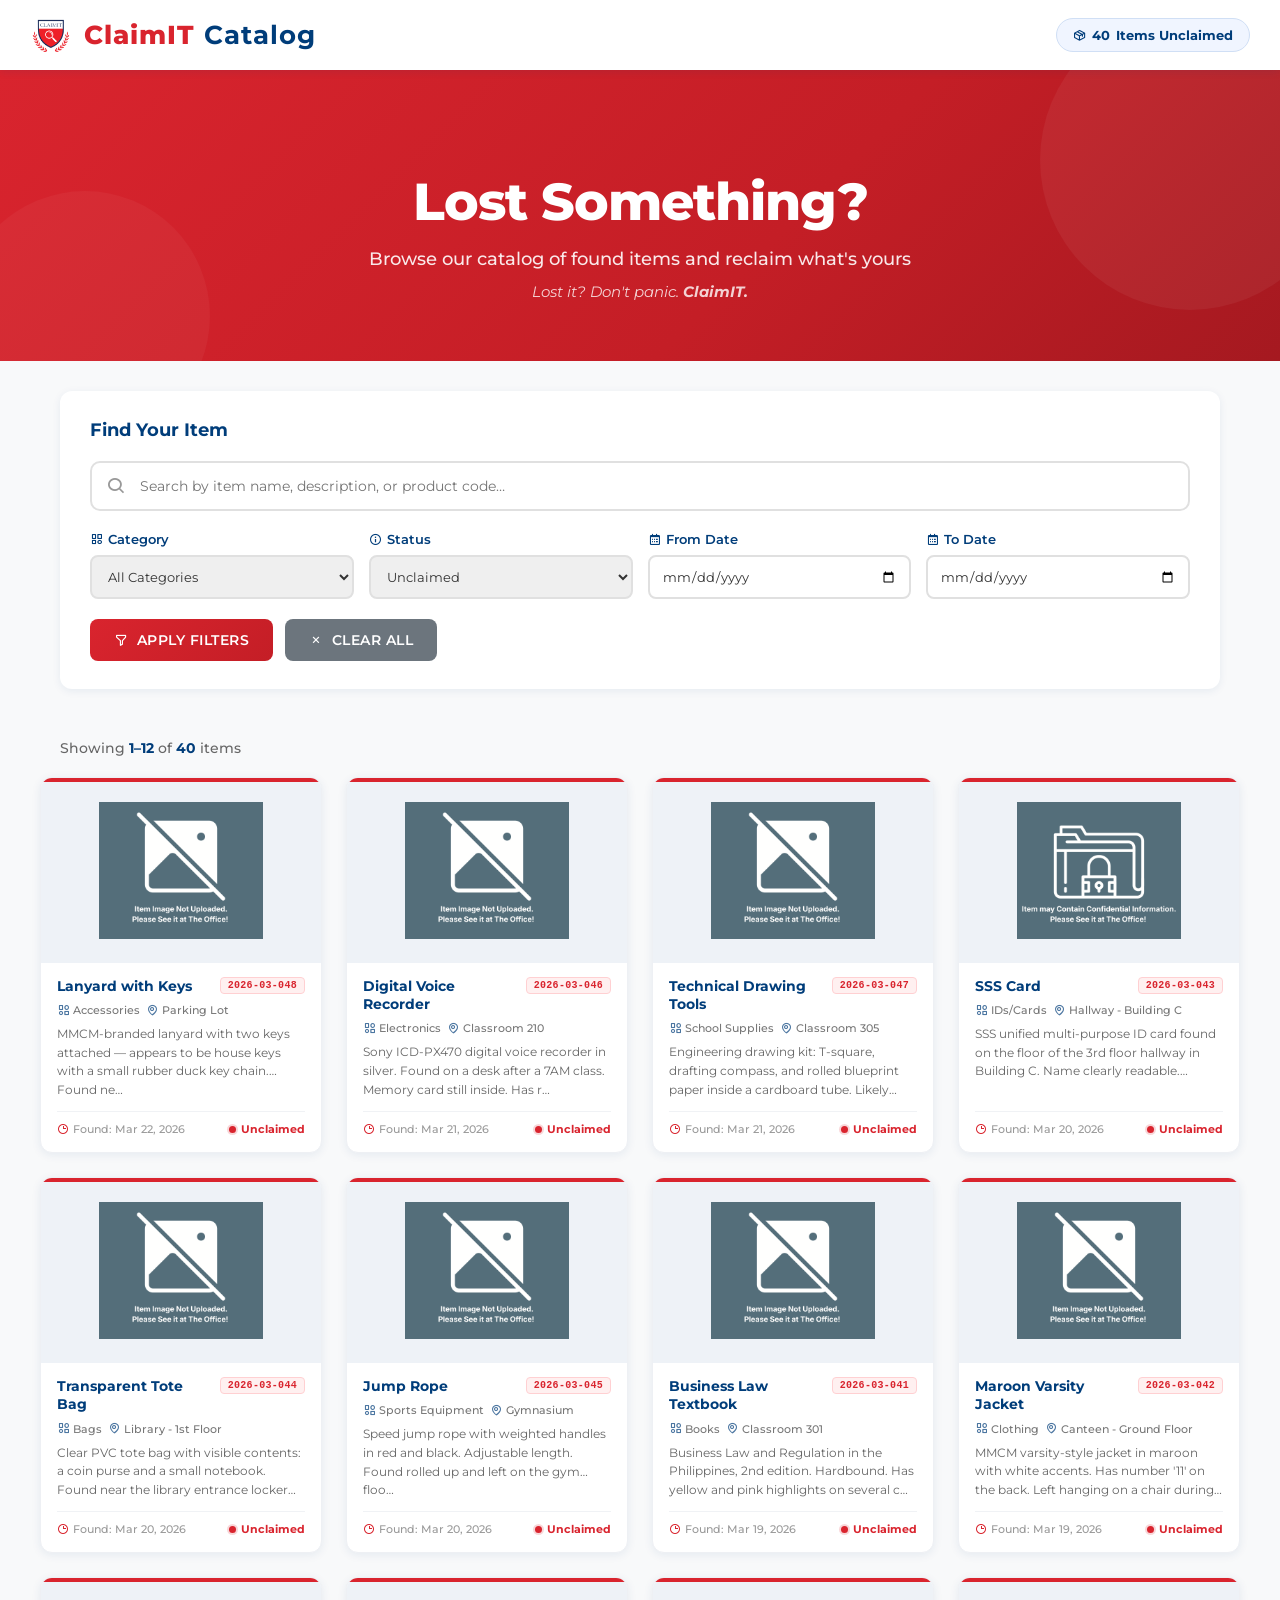
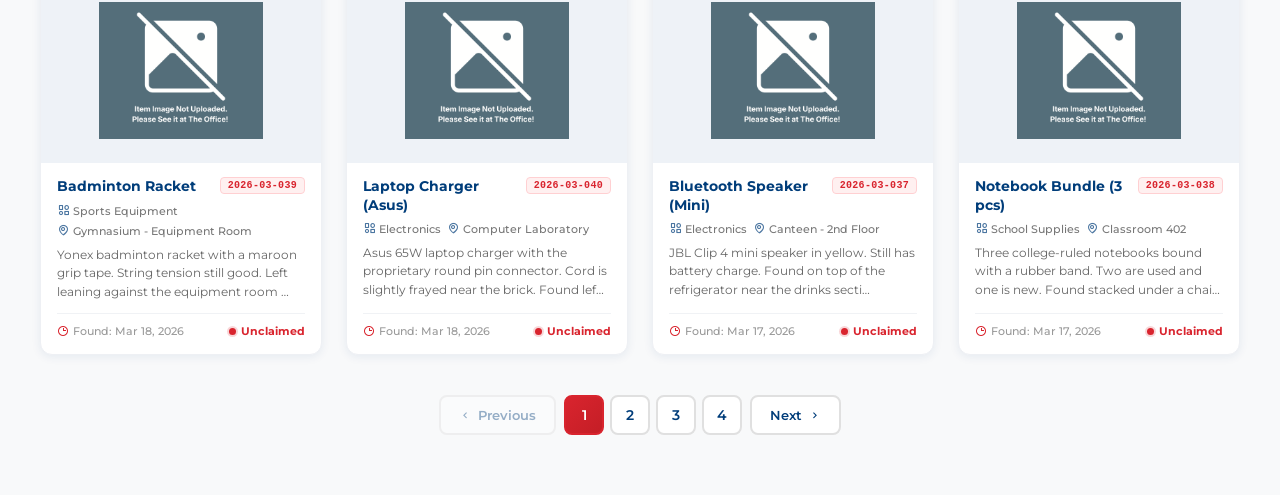
==== commit 35edceb9: "Updated to 2026" ====
--- a/index.html
+++ b/index.html
@@ -1188,9 +1188,11 @@
             <i class='bx bx-search-alt'></i>
             <h3>No Items Found</h3>
             <p>Try adjusting your filters or search criteria.</p>
-            <button class="btn-primary" id="noResultsClear">
-                <i class='bx bx-x'></i> Clear Filters
-            </button>
+            <div style="display:flex; justify-content:center;">
+                <button class="btn-primary" id="noResultsClear">
+                    <i class='bx bx-filter-alt'></i> Clear Filters
+                </button>
+            </div>
         </div>
 
         <div class="pagination" id="paginationContainer"></div>
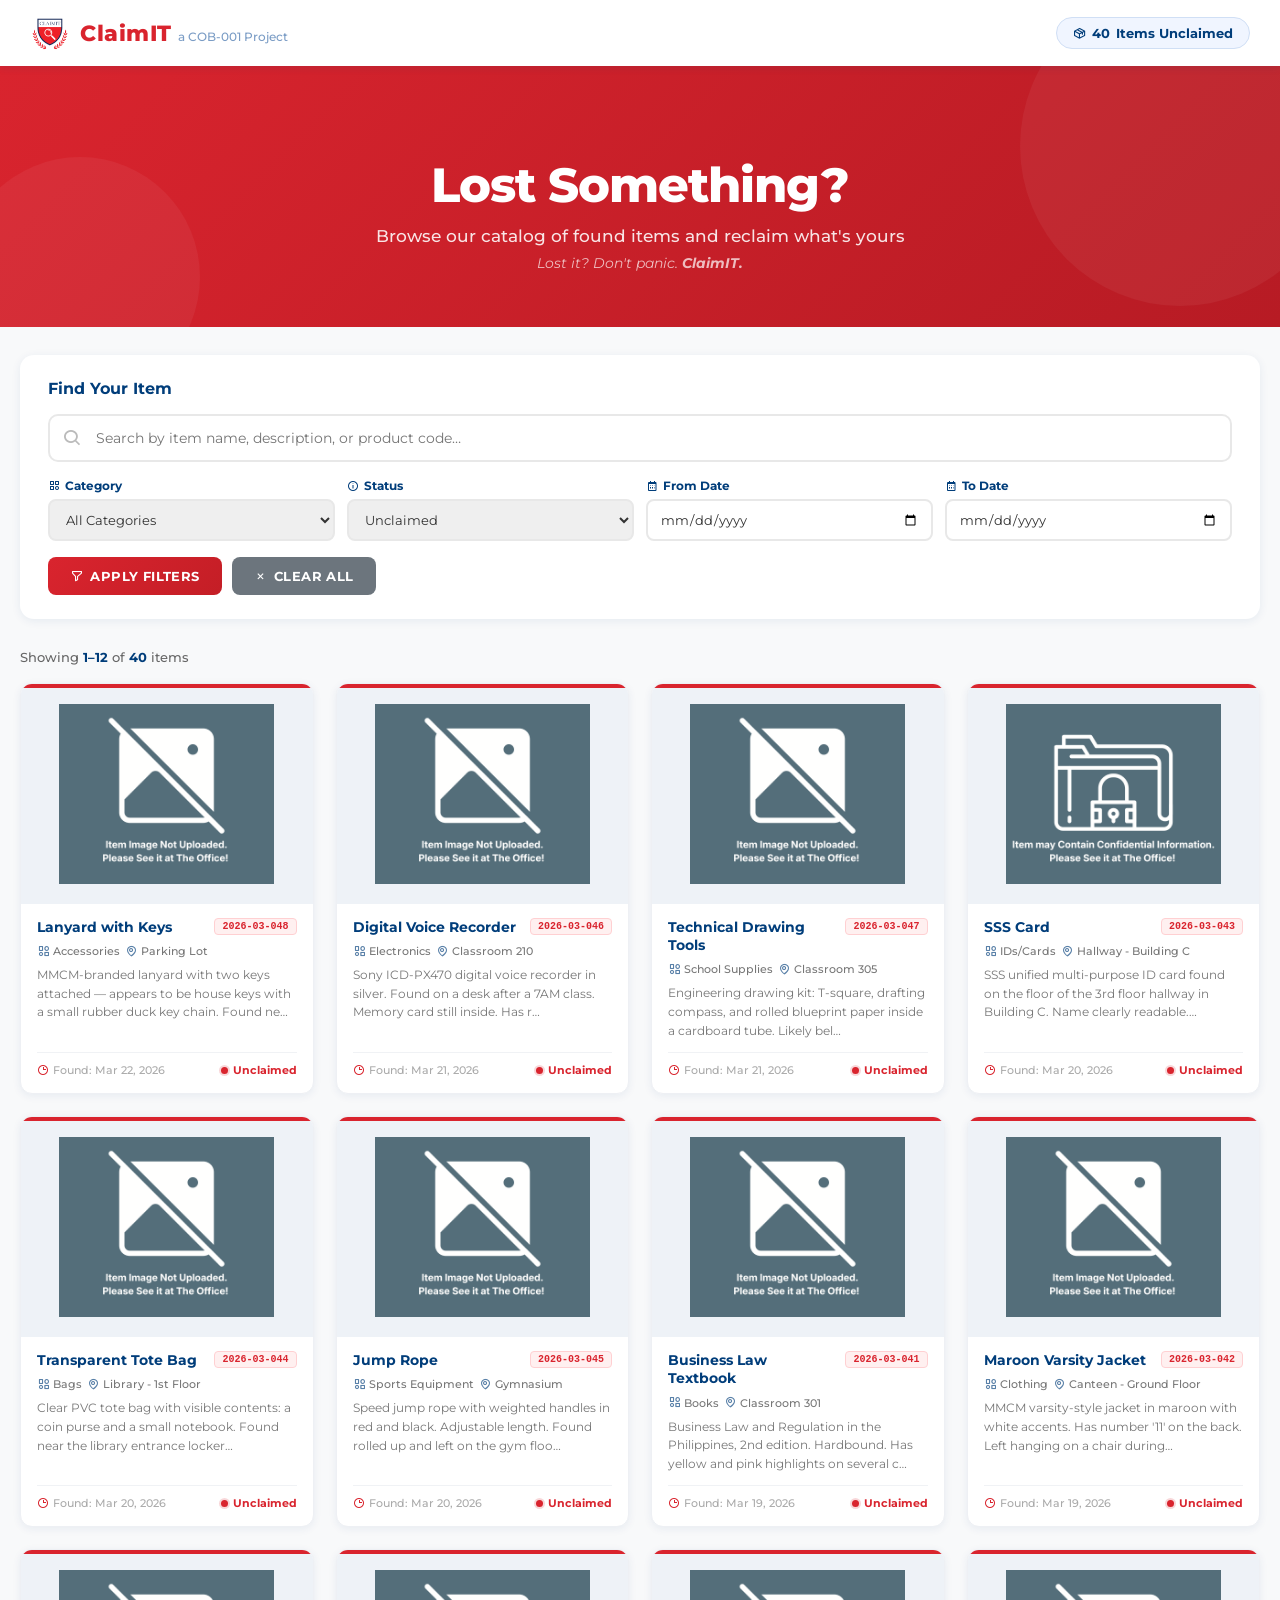
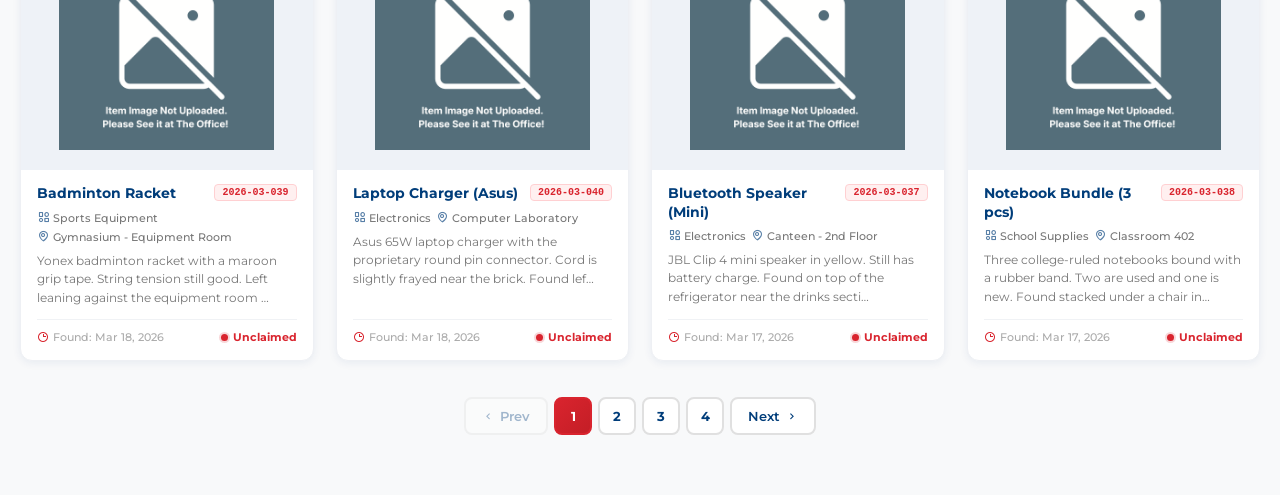
==== commit 8958e92b: "Fixed Issues" ====
--- a/index.html
+++ b/index.html
@@ -3,1554 +3,638 @@
 <head>
     <meta charset="UTF-8">
     <meta name="viewport" content="width=device-width, initial-scale=1.0">
-    <title>Found Items Catalog | ClaimIT</title>
+    <title>ClaimIT | Listings</title>
+    <link rel="icon" type="image/png" href="assets/logo/app_logo.png">
     <link href='https://unpkg.com/boxicons@2.1.4/css/boxicons.min.css' rel='stylesheet'>
     <link href="https://fonts.googleapis.com/css2?family=Montserrat:wght@400;500;600;700;800&display=swap" rel="stylesheet">
     <style>
-        /* ============================================
-           CLAIMIT - INDEX / CATALOG PAGE
-           Red (#d9242e) & Blue (#003d7a) Theme
-           Montserrat font — matching admin-style exactly
-           ============================================ */
-
-        * {
-            margin: 0;
-            padding: 0;
-            box-sizing: border-box;
-            font-family: 'Montserrat', 'Segoe UI', sans-serif;
-        }
-
-        body {
-            background: #f8f9fa;
-            color: #333;
-        }
-
-        /* ===== NAVBAR ===== */
+        /* ── RESET ── */
+        *, *::before, *::after { margin: 0; padding: 0; box-sizing: border-box; }
+        body { font-family: 'Montserrat', 'Segoe UI', sans-serif; background: #f8f9fa; color: #333; }
+
+        /* ── NAVBAR ── */
         .navbar {
             background: white;
-            box-shadow: 0 2px 8px rgba(0, 61, 122, 0.1);
-            position: fixed;
-            top: 0; left: 0; right: 0;
-            z-index: 1000;
-        }
-
-        .navbar-container {
-            max-width: 1400px;
-            margin: 0 auto;
-            padding: 10px 30px;
-            display: flex;
-            align-items: center;
-            justify-content: space-between;
-            height: 70px;
-        }
-
+            box-shadow: 0 2px 8px rgba(0,61,122,0.1);
+            position: fixed; top: 0; left: 0; right: 0;
+            z-index: 1000; height: 66px;
+        }
+        .navbar-inner {
+            max-width: 1280px; margin: 0 auto;
+            padding: 0 30px; height: 100%;
+            display: flex; align-items: center; justify-content: space-between;
+        }
         .navbar-brand {
-            display: flex;
-            align-items: center;
-            gap: 12px;
+            display: flex; align-items: center; gap: 10px;
             text-decoration: none;
         }
-
-        .navbar-logo {
-            width: 55px;
-            height: auto;
-        }
-
-        .navbar-title {
-            font-size: 26px;
-            font-weight: 800;
-            color: #d9242e;
-            letter-spacing: 1px;
-        }
-
-        .navbar-app-logo {
-            width: 42px;
-            height: 42px;
+        .navbar-brand img {
+            width: 40px; height: 40px; object-fit: contain;
+        }
+        .brand-text { font-size: 22px; font-weight: 800; color: #d9242e; letter-spacing: 0.5px; }
+        .brand-text span { color: #003d7a; }
+        .brand-sub { font-size: 12px !important; font-weight: 500; letter-spacing: 0; color: #7a9cc5 !important; }
+
+        .unclaimed-badge {
+            display: flex; align-items: center; gap: 6px;
+            background: #f0f5ff; color: #003d7a;
+            font-size: 13px; font-weight: 700;
+            padding: 7px 16px; border-radius: 20px;
+            border: 1px solid #d0dff5;
+        }
+
+        /* ── HERO ── */
+        .hero {
+            background: linear-gradient(135deg, #d9242e 0%, #b71b24 100%);
+            color: white; text-align: center;
+            padding: 90px 20px 55px;
+            margin-top: 66px;
+            position: relative; overflow: hidden;
+        }
+        .hero::before, .hero::after {
+            content: ''; position: absolute; border-radius: 50%;
+            background: rgba(255,255,255,0.05);
+        }
+        .hero::before { width: 320px; height: 320px; top: -80px; right: -60px; }
+        .hero::after  { width: 240px; height: 240px; bottom: -70px; left: -40px; }
+        .hero h1 { font-size: 48px; font-weight: 800; letter-spacing: -1px; margin-bottom: 12px; position: relative; z-index: 1; }
+        .hero p  { font-size: 17px; color: rgba(255,255,255,0.88); font-weight: 500; position: relative; z-index: 1; }
+        .hero em { display: block; font-size: 14px; color: rgba(255,255,255,0.7); margin-top: 8px; font-style: italic; }
+
+        /* ── FILTER CARD ── */
+        .filter-wrap { padding: 28px 20px 10px; }
+        .filter-card {
+            max-width: 1280px; margin: 0 auto;
+            background: white; border-radius: 14px;
+            padding: 24px 28px;
+            box-shadow: 0 2px 10px rgba(0,61,122,0.08);
+        }
+        .filter-card h3 { color: #003d7a; font-size: 16px; font-weight: 700; margin-bottom: 16px; }
+
+        .search-wrap { position: relative; margin-bottom: 16px; }
+        .search-wrap i { position: absolute; left: 14px; top: 50%; transform: translateY(-50%); color: #bbb; font-size: 20px; pointer-events: none; }
+        .search-wrap input {
+            width: 100%; padding: 13px 14px 13px 46px;
+            border: 2px solid #e8e8e8; border-radius: 10px;
+            font-size: 14px; font-family: inherit; color: #333;
+            transition: border-color 0.2s, box-shadow 0.2s;
+        }
+        .search-wrap input:focus { outline: none; border-color: #d9242e; box-shadow: 0 0 0 3px rgba(217,36,46,0.1); }
+
+        .filter-row { display: grid; grid-template-columns: repeat(auto-fit, minmax(160px, 1fr)); gap: 12px; margin-bottom: 16px; }
+        .filter-row label { display: flex; align-items: center; gap: 5px; font-size: 12px; font-weight: 700; color: #003d7a; margin-bottom: 6px; }
+        .filter-row select, .filter-row input[type="date"] {
+            width: 100%; padding: 10px 12px;
+            border: 2px solid #e8e8e8; border-radius: 8px;
+            font-size: 13px; font-family: inherit; color: #333;
+        }
+        .filter-row select:focus, .filter-row input[type="date"]:focus { outline: none; border-color: #d9242e; }
+
+        .filter-actions { display: flex; gap: 10px; flex-wrap: wrap; }
+        .btn-red, .btn-gray {
+            display: inline-flex; align-items: center; gap: 7px;
+            padding: 11px 22px; border: none; border-radius: 8px;
+            font-size: 13px; font-weight: 700; cursor: pointer;
+            font-family: inherit; text-transform: uppercase; letter-spacing: 0.4px;
+            transition: opacity 0.2s, transform 0.15s; white-space: nowrap;
+        }
+        .btn-red  { background: linear-gradient(135deg, #d9242e, #c41e26); color: white; }
+        .btn-gray { background: #6c757d; color: white; }
+        .btn-red:hover, .btn-gray:hover { opacity: 0.88; transform: translateY(-1px); }
+
+        /* ── CATALOG ── */
+        .catalog { padding: 20px 20px 60px; }
+        .catalog-inner { max-width: 1280px; margin: 0 auto; }
+        .results-bar { margin-bottom: 18px; font-size: 13px; color: #666; font-weight: 500; }
+        .results-bar strong { color: #003d7a; }
+
+        .items-grid {
+            display: grid;
+            grid-template-columns: repeat(auto-fill, minmax(255px, 1fr));
+            gap: 22px;
+        }
+
+        /* ── CARD ── */
+        .item-card {
+            background: white; border-radius: 12px; overflow: hidden;
+            border: 1px solid #eef0f4;
+            box-shadow: 0 2px 8px rgba(0,61,122,0.07);
+            cursor: pointer; display: flex; flex-direction: column;
+            transition: transform 0.22s ease, box-shadow 0.22s ease;
+        }
+        .item-card:hover { transform: translateY(-4px); box-shadow: 0 10px 28px rgba(0,61,122,0.13); }
+        .item-card.claimed-card { border-color: #bbf7d0; }
+        .item-card.claimed-card:hover { box-shadow: 0 10px 28px rgba(40,167,69,0.13); }
+
+        .card-img { position: relative; height: 220px; background: #eef2f7; overflow: hidden; flex-shrink: 0; }
+        .card-img img { width: 100%; height: 100%; object-fit: cover; display: block; transition: transform 0.35s ease; }
+        .item-card:hover .card-img img { transform: scale(1.04); }
+        .card-img img.placeholder { object-fit: contain; padding: 20px; }
+        /* Force DEF and CONF to same consistent size */
+        .card-img img[src*="DEF.png"],
+        .card-img img[src*="CONF.png"] {
             object-fit: contain;
-        }
-
-        .navbar-title-sub {
-            color: #003d7a;
-            font-weight: 700;
-        }
-
-        .navbar-actions {
-            display: flex;
-            align-items: center;
-            gap: 20px;
-        }
-
-        .item-count {
-            background: #f0f5ff;
-            color: #003d7a;
-            font-size: 13px;
-            font-weight: 700;
-            padding: 8px 16px;
-            border-radius: 20px;
-            display: flex;
-            align-items: center;
-            gap: 6px;
-            border: 1px solid #d0dff5;
-        }
-
-        .admin-link {
-            display: flex;
-            align-items: center;
-            gap: 6px;
-            color: #003d7a;
-            text-decoration: none;
-            font-weight: 600;
-            font-size: 14px;
-            padding: 8px 18px;
-            border: 2px solid #003d7a;
-            border-radius: 8px;
-            transition: all 0.3s ease;
-        }
-
-        .admin-link:hover {
-            background: #003d7a;
-            color: white;
-        }
-
-        /* ===== HERO ===== */
-        .hero {
-            background: linear-gradient(135deg, #d9242e 0%, #c41e26 60%, #a51920 100%);
-            color: white;
-            text-align: center;
-            padding: 100px 30px 60px;
-            margin-top: 70px;
-            position: relative;
-            overflow: hidden;
-        }
-
-        .hero::before {
-            content: '';
-            position: absolute;
-            top: -60px; right: -60px;
-            width: 300px; height: 300px;
-            background: rgba(255,255,255,0.05);
-            border-radius: 50%;
-        }
-
-        .hero::after {
-            content: '';
-            position: absolute;
-            bottom: -80px; left: -40px;
-            width: 250px; height: 250px;
-            background: rgba(255,255,255,0.04);
-            border-radius: 50%;
-        }
-
-        .container {
-            max-width: 1200px;
-            margin: 0 auto;
-            padding: 0 20px;
-            position: relative;
-            z-index: 1;
-        }
-
-        .hero-title {
-            font-size: 52px;
-            font-weight: 800;
-            margin-bottom: 15px;
-            letter-spacing: -1px;
-        }
-
-        .hero-subtitle {
-            font-size: 18px;
-            color: rgba(255,255,255,0.9);
-            margin-bottom: 12px;
-            font-weight: 500;
-        }
-
-        .hero-tagline {
-            font-size: 15px;
-            color: rgba(255,255,255,0.8);
-            font-style: italic;
-        }
-
-        /* ===== FILTER SECTION ===== */
-        .filter-section {
-            padding: 30px 20px;
-            background: #f8f9fa;
-        }
-
-        .filter-card {
-            background: white;
-            border-radius: 12px;
-            padding: 28px 30px;
-            box-shadow: 0 2px 8px rgba(0, 61, 122, 0.08);
-            max-width: 1200px;
-            margin: 0 auto;
-        }
-
-        .filter-card h3 {
-            color: #003d7a;
-            font-size: 18px;
-            font-weight: 700;
-            margin-bottom: 20px;
-        }
-
-        .search-container {
-            position: relative;
-            margin-bottom: 20px;
-        }
-
-        .search-container i {
-            position: absolute;
-            left: 16px;
-            top: 50%;
-            transform: translateY(-50%);
-            color: #999;
-            font-size: 20px;
-        }
-
-        .search-input {
-            width: 100%;
-            padding: 14px 16px 14px 48px;
-            border: 2px solid #e0e0e0;
-            border-radius: 10px;
-            font-size: 14px;
-            font-family: inherit;
-            transition: all 0.3s ease;
-        }
-
-        .search-input:focus {
-            outline: none;
-            border-color: #d9242e;
-            box-shadow: 0 0 0 3px rgba(217, 36, 46, 0.1);
-        }
-
-        .filters-grid {
-            display: grid;
-            grid-template-columns: repeat(auto-fit, minmax(180px, 1fr));
-            gap: 15px;
-            margin-bottom: 20px;
-        }
-
-        .filter-group {
-            display: flex;
-            flex-direction: column;
-        }
-
-        .filter-group label {
-            color: #003d7a;
-            font-weight: 600;
-            margin-bottom: 8px;
-            font-size: 13px;
-            display: flex;
-            align-items: center;
-            gap: 5px;
-        }
-
-        .filter-group select,
-        .filter-group input[type="date"] {
-            padding: 11px 12px;
-            border: 2px solid #e0e0e0;
-            border-radius: 8px;
-            font-size: 13px;
-            font-family: inherit;
-            transition: all 0.3s ease;
-            color: #333;
-        }
-
-        .filter-group select:focus,
-        .filter-group input[type="date"]:focus {
-            outline: none;
-            border-color: #d9242e;
-            box-shadow: 0 0 0 3px rgba(217, 36, 46, 0.1);
-        }
-
-        .filter-actions {
-            display: flex;
-            gap: 12px;
-            flex-wrap: wrap;
-        }
-
-        .btn-primary {
-            display: inline-flex;
-            align-items: center;
-            gap: 8px;
-            padding: 12px 24px;
-            background: linear-gradient(135deg, #d9242e 0%, #c41e26 100%);
-            color: white;
-            border: none;
-            border-radius: 8px;
-            font-size: 14px;
-            font-weight: 600;
-            cursor: pointer;
-            transition: all 0.3s ease;
-            text-transform: uppercase;
-            letter-spacing: 0.5px;
-            text-decoration: none;
-            font-family: inherit;
-        }
-
-        .btn-primary:hover {
-            transform: translateY(-2px);
-            box-shadow: 0 6px 20px rgba(217, 36, 46, 0.3);
-        }
-
-        .btn-secondary {
-            display: inline-flex;
-            align-items: center;
-            gap: 8px;
-            padding: 12px 24px;
-            background: #6c757d;
-            color: white;
-            border: none;
-            border-radius: 8px;
-            font-size: 14px;
-            font-weight: 600;
-            cursor: pointer;
-            transition: all 0.3s ease;
-            text-transform: uppercase;
-            letter-spacing: 0.5px;
-            text-decoration: none;
-            font-family: inherit;
-        }
-
-        .btn-secondary:hover {
-            background: #5a6268;
-            transform: translateY(-2px);
-        }
-
-        /* ===== CATALOG SECTION ===== */
-        .catalog-section {
             padding: 20px;
-            padding-bottom: 60px;
-        }
-
-        /* Results bar */
-        .results-bar {
-            max-width: 1200px;
-            margin: 0 auto 20px;
-            display: flex;
-            align-items: center;
-            justify-content: space-between;
-            flex-wrap: wrap;
-            gap: 10px;
-        }
-
-        .results-count {
-            font-size: 14px;
-            color: #666;
-            font-weight: 500;
-        }
-
-        .results-count strong {
-            color: #003d7a;
-        }
-
-        /* ===== ITEMS GRID ===== */
-        .items-grid {
-            max-width: 1200px;
-            margin: 0 auto;
-            display: grid;
-            grid-template-columns: repeat(auto-fill, minmax(260px, 1fr));
-            gap: 24px;
-        }
-
-        /* ── MODAL ── */
-        .modal {
-            display: none;
-            position: fixed;
-            z-index: 2000;
-            left: 0; top: 0;
-            width: 100%; height: 100%;
-            background: rgba(0,0,0,0.6);
-            animation: fadeIn 0.2s ease;
-            display: none;
-            align-items: center;
-            justify-content: center;
-            padding: 20px;
-        }
-        .modal.open {
-            display: flex;
-        }
-        @keyframes fadeIn {
-            from { opacity: 0; }
-            to   { opacity: 1; }
-        }
-        .modal-content {
-            background: white;
-            border-radius: 16px;
-            box-shadow: 0 20px 60px rgba(0,0,0,0.25);
-            width: 100%;
-            max-width: 780px;
-            max-height: 90vh;
-            overflow: hidden;
-            animation: slideIn 0.25s ease;
-            display: flex;
-            flex-direction: column;
-            border-top: 5px solid #d9242e;
-        }
-        .modal-content.claimed-modal {
-            border-top-color: #28a745;
-            box-shadow: 0 20px 60px rgba(40,167,69,0.15);
-        }
-        @keyframes slideIn {
-            from { transform: translateY(-30px) scale(0.98); opacity: 0; }
-            to   { transform: translateY(0)     scale(1);    opacity: 1; }
-        }
-
-        /* Modal header */
-        .modal-header {
-            display: flex;
-            justify-content: space-between;
-            align-items: flex-start;
-            padding: 20px 24px 16px;
-            border-bottom: 1px solid #eee;
-            background: #f8f9fa;
-            flex-shrink: 0;
-        }
-        .modal-header.claimed-header { background: #f0fdf4; border-bottom-color: #bbf7d0; }
-
-        .modal-header-left { display: flex; flex-direction: column; gap: 6px; }
-
-        .modal-header h2 {
-            color: #003d7a;
-            font-size: 19px;
-            font-weight: 800;
-            margin: 0;
-            line-height: 1.2;
-        }
-        .modal-header.claimed-header h2 { color: #1a7f37; }
-
-        .modal-meta-row {
-            display: flex;
-            align-items: center;
-            gap: 8px;
-            flex-wrap: wrap;
-        }
-        .modal-product-code {
-            font-size: 11px;
-            font-weight: 700;
-            padding: 3px 9px;
-            border-radius: 5px;
-            font-family: monospace;
-        }
-        .modal-product-code.unclaimed { color: #d9242e; background: #fff0f0; border: 1px solid #ffd0d2; }
-        .modal-product-code.claimed   { color: #1a7f37; background: #dcfce7; border: 1px solid #bbf7d0; }
-
-        .modal-status-badge {
-            display: inline-flex;
-            align-items: center;
-            gap: 5px;
-            font-size: 11px;
-            font-weight: 700;
-            padding: 3px 10px;
-            border-radius: 20px;
-        }
-        .modal-status-badge::before {
-            content: '';
-            width: 6px; height: 6px;
-            border-radius: 50%;
-            display: inline-block;
-        }
-        .modal-status-badge.unclaimed { background: #fff0f0; color: #d9242e; border: 1px solid #ffd0d2; }
-        .modal-status-badge.unclaimed::before { background: #d9242e; }
-        .modal-status-badge.claimed   { background: #dcfce7; color: #1a7f37; border: 1px solid #bbf7d0; }
-        .modal-status-badge.claimed::before   { background: #28a745; }
-
-        .modal-close {
-            background: none;
-            border: none;
-            color: #999;
-            font-size: 24px;
-            cursor: pointer;
-            width: 36px; height: 36px;
-            display: flex; align-items: center; justify-content: center;
-            border-radius: 8px;
-            transition: all 0.2s ease;
-            flex-shrink: 0;
-        }
-        .modal-close:hover { color: #d9242e; background: #fff0f0; }
-
-        /* Modal body — stacked: image top, info below */
-        .modal-body {
-            display: flex;
-            flex-direction: column;
-            overflow-y: auto;
-            flex: 1;
-        }
-
-        .modal-image {
-            width: 100%;
-            height: 260px;
-            background: #f0f5ff;
-            display: flex;
-            align-items: center;
-            justify-content: center;
-            flex-shrink: 0;
-            overflow: hidden;
-        }
-        .modal-image img {
             width: 100%;
             height: 100%;
-            object-fit: contain;
-            padding: 12px;
-        }
-
-        .modal-info {
-            padding: 20px 24px;
-            display: grid;
-            grid-template-columns: 1fr 1fr;
-            gap: 16px 24px;
-        }
-        .modal-info-row { display: flex; flex-direction: column; gap: 3px; }
-        .modal-info-row.full { grid-column: 1 / -1; }
-        .modal-info-row label {
-            font-size: 10px;
-            font-weight: 700;
-            color: #003d7a;
-            text-transform: uppercase;
-            letter-spacing: 1px;
-        }
-        .modal-info-row p {
-            font-size: 13px;
-            color: #333;
-            line-height: 1.5;
-            margin: 0;
-        }
-
-        /* Modal footer */
-        .modal-footer-bar {
-            padding: 12px 24px;
-            border-top: 1px solid #eee;
-            background: #f8f9fa;
-            font-size: 12px;
-            color: #888;
-            font-style: italic;
-            flex-shrink: 0;
-        }
-        .modal-footer-bar.claimed-footer { background: #f0fdf4; border-top-color: #bbf7d0; color: #1a7f37; font-style: normal; font-weight: 600; }
-
-        /* ── ITEM CARD — fixed height image, consistent layout ── */
-        .item-card {
-            background: white;
-            border-radius: 12px;
-            overflow: hidden;
-            box-shadow: 0 2px 10px rgba(0,61,122,0.08);
-            cursor: pointer;
-            transition: transform 0.25s ease, box-shadow 0.25s ease;
-            border: 1px solid #eef0f4;
-            display: flex;
-            flex-direction: column;
-        }
-
-        .item-card:hover {
-            transform: translateY(-4px);
-            box-shadow: 0 10px 28px rgba(0,61,122,0.14);
-        }
-
-        .item-card.card-claimed {
-            border-color: #bbf7d0;
-        }
-        .item-card.card-claimed:hover {
-            box-shadow: 0 10px 28px rgba(40,167,69,0.14);
-        }
-
-        /* Fixed-height image area — ALWAYS 185px */
-        .item-image {
-            position: relative;
-            height: 185px;
-            background: #eef2f7;
-            overflow: hidden;
-            flex-shrink: 0;
-        }
-
-        .item-image img {
-            width: 100%;
-            height: 100%;
-            object-fit: cover;
-            transition: transform 0.35s ease;
-            display: block;
-        }
-
-        .item-card:hover .item-image img {
-            transform: scale(1.04);
-        }
-
-        /* Default/fallback image placeholder */
-        .item-image img[src="assets/default/DEF.png"],
-        .item-image img[src="assets/default/CONF.png"] {
-            object-fit: contain;
-            padding: 24px;
-            background: #eef2f7;
-        }
-
-        /* Status strip — 4px coloured line at very top of image */
-        .status-strip {
-            position: absolute;
-            top: 0; left: 0; right: 0;
-            height: 4px;
-            z-index: 2;
-        }
-        .status-strip.unclaimed { background: #d9242e; }
-        .status-strip.claimed   { background: #22c55e; }
-
-        /* Card body */
-        .item-details {
-            padding: 14px 16px 16px;
-            display: flex;
-            flex-direction: column;
-            flex: 1;
-        }
-
-        .item-header {
-            display: flex;
-            justify-content: space-between;
-            align-items: flex-start;
-            gap: 8px;
-            margin-bottom: 8px;
-        }
-
-        .item-name {
-            font-size: 14px;
-            font-weight: 700;
-            color: #003d7a;
-            line-height: 1.3;
-            flex: 1;
-            /* clamp to 2 lines */
-            display: -webkit-box;
-            -webkit-line-clamp: 2;
-            -webkit-box-orient: vertical;
-            overflow: hidden;
-        }
-        .item-card.card-claimed .item-name { color: #1a7f37; }
-
-        .product-code {
-            font-size: 10px;
-            font-weight: 700;
-            padding: 2px 7px;
-            border-radius: 4px;
-            white-space: nowrap;
-            font-family: monospace;
-            letter-spacing: 0.3px;
-            flex-shrink: 0;
-        }
-        .product-code.unclaimed { color: #d9242e; background: #fff0f0; border: 1px solid #ffd0d2; }
-        .product-code.claimed   { color: #1a7f37; background: #dcfce7; border: 1px solid #bbf7d0; }
-
-        /* Meta row — category & location */
-        .item-meta {
-            display: flex;
-            flex-wrap: wrap;
-            gap: 6px;
-            margin-bottom: 8px;
-        }
-
-        .item-meta span {
-            display: inline-flex;
-            align-items: center;
-            gap: 3px;
-            font-size: 11px;
-            color: #777;
-            font-weight: 500;
-        }
-
-        .item-meta span i {
-            font-size: 13px;
-            color: #003d7a;
-            opacity: 0.7;
-        }
-
-        /* Description — always 3 lines, no overflow */
-        .item-description {
-            font-size: 12px;
-            color: #666;
-            line-height: 1.55;
-            flex: 1;
-            display: -webkit-box;
-            -webkit-line-clamp: 3;
-            -webkit-box-orient: vertical;
-            overflow: hidden;
-            margin-bottom: 12px;
-        }
-
-        /* Footer — date left, status dot right */
-        .item-footer {
-            display: flex;
-            align-items: center;
-            justify-content: space-between;
-            gap: 6px;
-            padding-top: 10px;
-            border-top: 1px solid #f0f2f5;
-            margin-top: auto;
-        }
-
-        .date-found {
-            display: inline-flex;
-            align-items: center;
-            gap: 4px;
-            font-size: 11px;
-            color: #999;
-            font-weight: 500;
-        }
-        .date-found i { font-size: 12px; color: #d9242e; }
-
-        /* Status dot — tiny coloured circle + text */
-        .status-dot {
-            display: inline-flex;
-            align-items: center;
-            gap: 5px;
-            font-size: 11px;
-            font-weight: 700;
-        }
-        .status-dot::before {
-            content: '';
-            width: 7px; height: 7px;
-            border-radius: 50%;
-            flex-shrink: 0;
-        }
+        }
+
+        .status-bar { position: absolute; top: 0; left: 0; right: 0; height: 4px; z-index: 2; }
+        .status-bar.unclaimed { background: #d9242e; }
+        .status-bar.claimed   { background: #22c55e; }
+
+        .card-body { padding: 14px 16px 16px; display: flex; flex-direction: column; flex: 1; }
+        .card-header { display: flex; justify-content: space-between; align-items: flex-start; gap: 8px; margin-bottom: 8px; }
+        .card-name {
+            font-size: 14px; font-weight: 700; color: #003d7a; line-height: 1.3; flex: 1;
+            display: -webkit-box; -webkit-line-clamp: 2; -webkit-box-orient: vertical; overflow: hidden;
+        }
+        .claimed-card .card-name { color: #1a7f37; }
+        .card-code {
+            font-size: 10px; font-weight: 700; font-family: monospace;
+            padding: 2px 7px; border-radius: 4px; white-space: nowrap; flex-shrink: 0;
+        }
+        .card-code.unclaimed { color: #d9242e; background: #fff0f0; border: 1px solid #ffd0d2; }
+        .card-code.claimed   { color: #1a7f37; background: #dcfce7; border: 1px solid #bbf7d0; }
+
+        .card-meta { display: flex; flex-wrap: wrap; gap: 5px; margin-bottom: 8px; }
+        .card-meta span { display: inline-flex; align-items: center; gap: 3px; font-size: 11px; color: #777; font-weight: 500; }
+        .card-meta span i { font-size: 13px; color: #003d7a; opacity: 0.65; }
+
+        .card-desc {
+            font-size: 12px; color: #777; line-height: 1.55; flex: 1;
+            display: -webkit-box; -webkit-line-clamp: 3; -webkit-box-orient: vertical;
+            overflow: hidden; margin-bottom: 12px;
+        }
+        .card-footer {
+            display: flex; align-items: center; justify-content: space-between;
+            padding-top: 10px; border-top: 1px solid #f0f2f5; margin-top: auto;
+        }
+        .card-date { display: inline-flex; align-items: center; gap: 4px; font-size: 11px; color: #aaa; font-weight: 500; }
+        .card-date i { font-size: 12px; color: #d9242e; }
+
+        .status-dot { display: inline-flex; align-items: center; gap: 5px; font-size: 11px; font-weight: 700; }
+        .status-dot::before { content: ''; width: 7px; height: 7px; border-radius: 50%; flex-shrink: 0; }
         .status-dot.unclaimed { color: #d9242e; }
         .status-dot.unclaimed::before { background: #d9242e; box-shadow: 0 0 0 2px rgba(217,36,46,0.18); }
         .status-dot.claimed   { color: #1a7f37; }
         .status-dot.claimed::before   { background: #22c55e; box-shadow: 0 0 0 2px rgba(34,197,94,0.18); }
 
-        /* ===== NO RESULTS ===== */
+        /* ── NO RESULTS ── */
         .no-results {
-            max-width: 1200px;
-            margin: 60px auto;
-            text-align: center;
-            padding: 60px 20px;
-            background: white;
-            border-radius: 12px;
-            box-shadow: 0 2px 8px rgba(0,61,122,0.08);
-        }
-
-        .no-results i {
-            font-size: 64px;
-            color: #d9242e;
-            margin-bottom: 20px;
-            opacity: 0.5;
-        }
-
-        .no-results h3 {
-            color: #003d7a;
-            font-size: 24px;
-            margin-bottom: 10px;
-        }
-
-        .no-results p {
-            color: #888;
-            margin-bottom: 24px;
-            font-size: 15px;
-        }
-
-        /* ===== PAGINATION ===== */
-        .pagination {
-            max-width: 1200px;
-            margin: 40px auto 0;
-            display: flex;
-            align-items: center;
-            justify-content: center;
-            gap: 8px;
-            flex-wrap: wrap;
-        }
-
-        .pagination-btn {
-            display: inline-flex;
-            align-items: center;
-            gap: 6px;
-            padding: 10px 18px;
-            background: white;
-            color: #003d7a;
-            border: 2px solid #e0e0e0;
-            border-radius: 8px;
-            font-size: 13px;
-            font-weight: 600;
-            cursor: pointer;
-            transition: all 0.3s ease;
-            text-decoration: none;
-            font-family: inherit;
-        }
-
-        .pagination-btn:hover:not(.disabled) {
-            border-color: #d9242e;
-            color: #d9242e;
-        }
-
-        .pagination-btn.disabled {
-            opacity: 0.4;
-            cursor: not-allowed;
-        }
-
-        .pagination-numbers {
-            display: flex;
-            gap: 6px;
-        }
-
-        .pagination-number {
-            width: 40px; height: 40px;
-            display: flex;
-            align-items: center;
-            justify-content: center;
-            border-radius: 8px;
-            font-size: 14px;
-            font-weight: 600;
-            cursor: pointer;
-            border: 2px solid #e0e0e0;
-            background: white;
-            color: #003d7a;
-            transition: all 0.3s ease;
-            text-decoration: none;
-            font-family: inherit;
-        }
-
-        .pagination-number:hover,
-        .pagination-number.active {
-            background: linear-gradient(135deg, #d9242e 0%, #c41e26 100%);
-            color: white;
-            border-color: #d9242e;
-        }
-
-        .pagination-ellipsis {
-            display: flex;
-            align-items: center;
-            color: #999;
-            font-weight: 600;
-            padding: 0 4px;
-        }
-
-        /* ===== MODAL ===== */
-        .modal {
-            display: none;
-            position: fixed;
-            z-index: 2000;
-            left: 0; top: 0;
-            width: 100%; height: 100%;
-            background: rgba(0,0,0,0.55);
-            animation: fadeIn 0.25s ease;
-        }
-
-        @keyframes fadeIn {
-            from { opacity: 0; }
-            to   { opacity: 1; }
-        }
-
-        .modal-content {
-            background: white;
-            margin: 4% auto;
-            border-radius: 16px;
-            box-shadow: 0 12px 40px rgba(0, 61, 122, 0.2);
-            width: 92%;
-            max-width: 700px;
-            animation: slideIn 0.3s ease;
-            overflow: hidden;
-            border-top: 4px solid #d9242e;
-            transition: border-color 0.3s ease;
-        }
-
-        .modal-content.claimed-modal {
-            border-top-color: #28a745;
-            box-shadow: 0 12px 40px rgba(40, 167, 69, 0.2);
-        }
-
-        @keyframes slideIn {
-            from { transform: translateY(-40px); opacity: 0; }
-            to   { transform: translateY(0);     opacity: 1; }
-        }
-
-        .modal-header {
-            display: flex;
-            justify-content: space-between;
-            align-items: center;
-            padding: 20px 28px;
-            border-bottom: 2px solid #f0f5ff;
-            background: #f8f9fa;
-            transition: background 0.3s ease, border-color 0.3s ease;
-        }
-
-        .modal-header.claimed-header {
-            background: #d4edda;
-            border-bottom-color: #b1dfbb;
-        }
-
-        .modal-header h2 {
-            color: #003d7a;
-            font-size: 20px;
-            font-weight: 700;
-            margin: 0;
-        }
-
-        .modal-status-inline {
-            display: inline-flex;
-            align-items: center;
-            gap: 5px;
-            font-size: 12px;
-            font-weight: 700;
-            padding: 3px 10px;
-            border-radius: 20px;
-            margin-top: 5px;
-        }
-
-        .modal-status-inline.unclaimed {
-            background: #fff3cd;
-            color: #856404;
-            border: 1px solid #ffc107;
-        }
-
-        .modal-status-inline.claimed {
-            background: #d4edda;
-            color: #155724;
-            border: 1px solid #28a745;
-        }
-
-        .modal-close {
-            background: none;
-            border: none;
-            color: #666;
-            font-size: 28px;
-            cursor: pointer;
-            transition: all 0.3s ease;
-            width: 40px; height: 40px;
-            display: flex;
-            align-items: center;
-            justify-content: center;
-            border-radius: 6px;
-        }
-
-        .modal-close:hover {
-            color: #d9242e;
-            background: #f8d7da;
-        }
-
-        .modal-body {
-            display: grid;
-            grid-template-columns: 1fr 1.5fr;
-            gap: 0;
-        }
-
-        .modal-image {
-            background: #f0f5ff;
-            min-height: 280px;
-            display: flex;
-            align-items: center;
-            justify-content: center;
-        }
-
-        .modal-image img {
-            width: 100%;
-            height: 100%;
-            object-fit: cover;
-        }
-
-        .modal-image .no-image {
-            min-height: 280px;
-        }
-
-        .modal-info {
-            padding: 24px 28px;
-            display: flex;
-            flex-direction: column;
-            gap: 14px;
-        }
-
-        .modal-info-row {
-            display: flex;
-            flex-direction: column;
-            gap: 3px;
-        }
-
-        .modal-info-row label {
-            font-size: 11px;
-            font-weight: 700;
-            color: #003d7a;
-            text-transform: uppercase;
-            letter-spacing: 0.8px;
-        }
-
-        .modal-info-row p {
-            font-size: 14px;
-            color: #333;
-            line-height: 1.5;
-        }
-
-        .modal-status {
-            display: inline-flex;
-        }
-
-        .modal-footer-bar {
-            padding: 16px 28px;
-            border-top: 2px solid #f0f5ff;
-            background: #f8f9fa;
-            display: flex;
-            align-items: center;
-            justify-content: space-between;
-            flex-wrap: wrap;
-            gap: 12px;
-            transition: background 0.3s ease, border-color 0.3s ease;
-        }
-
-        .modal-footer-bar.claimed-footer {
-            background: #d4edda;
-            border-top-color: #b1dfbb;
-        }
-
-        .modal-footer-bar p {
-            font-size: 12px;
-            color: #888;
-            font-style: italic;
-        }
-
-        .modal-footer-bar.claimed-footer p {
-            color: #155724;
-        }
-
-        /* ===== LOADING SPINNER ===== */
-        .loading-overlay {
-            position: fixed;
-            inset: 0;
-            background: rgba(248, 249, 250, 0.95);
-            display: flex;
-            flex-direction: column;
-            align-items: center;
-            justify-content: center;
-            z-index: 9999;
-            gap: 20px;
-        }
-
-        .loading-spinner {
-            width: 50px; height: 50px;
-            border: 4px solid #f0f0f0;
-            border-top-color: #d9242e;
-            border-radius: 50%;
-            animation: spin 0.8s linear infinite;
-        }
-
-        .loading-overlay p {
-            color: #003d7a;
-            font-weight: 600;
-            font-size: 15px;
-        }
-
-        @keyframes spin {
-            to { transform: rotate(360deg); }
-        }
-
-        /* ===== RESPONSIVE ===== */
+            display: none; text-align: center; padding: 60px 30px;
+            background: white; border-radius: 14px;
+            box-shadow: 0 2px 8px rgba(0,61,122,0.07);
+        }
+        .no-results i  { font-size: 60px; color: #d9242e; opacity: 0.4; display: block; margin-bottom: 16px; }
+        .no-results h3 { font-size: 22px; color: #003d7a; margin-bottom: 8px; }
+        .no-results p  { font-size: 14px; color: #999; margin-bottom: 24px; }
+        .no-results-btn {
+            display: inline-flex; align-items: center; gap: 8px;
+            padding: 11px 26px; border-radius: 8px; border: none;
+            background: linear-gradient(135deg, #d9242e, #c41e26);
+            color: white; font-size: 13px; font-weight: 700;
+            font-family: inherit; text-transform: uppercase; letter-spacing: 0.4px;
+            cursor: pointer; transition: opacity 0.2s, transform 0.15s;
+            width: fit-content; margin: 0 auto;
+        }
+        .no-results-btn:hover { opacity: 0.88; transform: translateY(-1px); }
+
+        /* ── PAGINATION ── */
+        .pagination { display: flex; align-items: center; justify-content: center; gap: 6px; flex-wrap: wrap; margin-top: 36px; }
+        .pg-btn {
+            display: inline-flex; align-items: center; gap: 5px;
+            padding: 9px 16px; background: white; color: #003d7a;
+            border: 2px solid #e0e0e0; border-radius: 8px;
+            font-size: 13px; font-weight: 600; cursor: pointer; font-family: inherit; transition: all 0.2s;
+        }
+        .pg-btn:hover:not(:disabled) { border-color: #d9242e; color: #d9242e; }
+        .pg-btn:disabled { opacity: 0.35; cursor: not-allowed; }
+        .pg-num {
+            width: 38px; height: 38px; display: flex; align-items: center; justify-content: center;
+            border-radius: 8px; font-size: 13px; font-weight: 700; cursor: pointer;
+            border: 2px solid #e0e0e0; background: white; color: #003d7a; font-family: inherit; transition: all 0.2s;
+        }
+        .pg-num:hover, .pg-num.active { background: linear-gradient(135deg,#d9242e,#c41e26); color: white; border-color: #d9242e; }
+        .pg-ellipsis { color: #bbb; font-weight: 700; padding: 0 2px; align-self: center; }
+
+        /* ── MODAL ── */
+        .modal-overlay {
+            display: none; position: fixed; inset: 0;
+            background: rgba(0,0,0,0.6); z-index: 3000;
+            align-items: center; justify-content: center; padding: 20px;
+        }
+        .modal-overlay.open { display: flex; animation: fadeIn 0.2s ease; }
+        @keyframes fadeIn { from { opacity: 0; } to { opacity: 1; } }
+
+        .modal-box {
+            background: white; border-radius: 16px; width: 100%; max-width: 760px;
+            max-height: 88vh; overflow: hidden; display: flex; flex-direction: column;
+            box-shadow: 0 24px 64px rgba(0,0,0,0.22); border-top: 5px solid #d9242e;
+            animation: slideIn 0.25s ease;
+        }
+        .modal-box.claimed { border-top-color: #22c55e; box-shadow: 0 24px 64px rgba(40,167,69,0.15); }
+        @keyframes slideIn { from { transform: translateY(-28px) scale(0.98); opacity:0; } to { transform: translateY(0) scale(1); opacity:1; } }
+
+        .modal-head {
+            display: flex; justify-content: space-between; align-items: flex-start;
+            padding: 18px 22px 14px; background: #f8f9fa;
+            border-bottom: 1px solid #eee; flex-shrink: 0;
+        }
+        .modal-head.claimed { background: #f0fdf4; border-bottom-color: #bbf7d0; }
+        .modal-head-left { display: flex; flex-direction: column; gap: 6px; }
+        .modal-head h2 { font-size: 18px; font-weight: 800; color: #003d7a; line-height: 1.2; }
+        .modal-head.claimed h2 { color: #1a7f37; }
+
+        .modal-tags { display: flex; align-items: center; gap: 8px; flex-wrap: wrap; }
+        .m-code { font-size: 11px; font-weight: 700; font-family: monospace; padding: 3px 9px; border-radius: 5px; }
+        .m-code.unclaimed { color: #d9242e; background: #fff0f0; border: 1px solid #ffd0d2; }
+        .m-code.claimed   { color: #1a7f37; background: #dcfce7; border: 1px solid #bbf7d0; }
+        .m-status {
+            display: inline-flex; align-items: center; gap: 5px;
+            font-size: 11px; font-weight: 700; padding: 3px 10px; border-radius: 20px;
+        }
+        .m-status::before { content: ''; width: 6px; height: 6px; border-radius: 50%; display: inline-block; }
+        .m-status.unclaimed { background: #fff0f0; color: #d9242e; border: 1px solid #ffd0d2; }
+        .m-status.unclaimed::before { background: #d9242e; }
+        .m-status.claimed   { background: #dcfce7; color: #1a7f37; border: 1px solid #bbf7d0; }
+        .m-status.claimed::before   { background: #22c55e; }
+
+        .modal-close-btn {
+            background: none; border: none; color: #aaa; font-size: 22px; cursor: pointer;
+            width: 34px; height: 34px; display: flex; align-items: center; justify-content: center;
+            border-radius: 7px; flex-shrink: 0; transition: all 0.15s;
+        }
+        .modal-close-btn:hover { color: #d9242e; background: #fff0f0; }
+
+        .modal-body { display: flex; flex-direction: column; overflow-y: auto; flex: 1; }
+        .modal-img {
+            width: 100%; height: 340px; flex-shrink: 0; background: #eef2f7; overflow: hidden;
+            display: flex; align-items: center; justify-content: center;
+        }
+        .modal-img img {
+            width: 100%; height: 100%; object-fit: contain; padding: 14px;
+            cursor: zoom-in;
+            transition: transform 0.1s ease;
+            transform-origin: var(--zoom-x, 50%) var(--zoom-y, 50%);
+        }
+        .modal-img img.zoomed {
+            transform: scale(2.2);
+            cursor: zoom-out;
+        }
+        .modal-info { padding: 18px 22px 20px; display: grid; grid-template-columns: 1fr 1fr; gap: 14px 22px; }
+        .info-row { display: flex; flex-direction: column; gap: 3px; }
+        .info-row.full { grid-column: 1 / -1; }
+        .info-row label { font-size: 10px; font-weight: 700; color: #003d7a; text-transform: uppercase; letter-spacing: 1px; }
+        .info-row p { font-size: 13px; color: #333; line-height: 1.5; margin: 0; }
+        .modal-foot {
+            padding: 12px 22px; border-top: 1px solid #eee; background: #f8f9fa;
+            font-size: 12px; color: #999; font-style: italic; flex-shrink: 0;
+        }
+        .modal-foot.claimed { background: #f0fdf4; border-top-color: #bbf7d0; color: #1a7f37; font-style: normal; font-weight: 600; }
+
+        /* ── LOADING ── */
+        .loading-screen {
+            position: fixed; inset: 0; background: rgba(248,249,250,0.96);
+            display: flex; flex-direction: column; align-items: center; justify-content: center;
+            z-index: 9999; gap: 16px;
+        }
+        .spinner { width: 46px; height: 46px; border-radius: 50%; border: 4px solid #f0f0f0; border-top-color: #d9242e; animation: spin 0.8s linear infinite; }
+        .loading-screen p { color: #003d7a; font-weight: 700; font-size: 14px; }
+        @keyframes spin { to { transform: rotate(360deg); } }
+
+        /* ── RESPONSIVE ── */
         @media (max-width: 768px) {
-            .hero-title { font-size: 34px; }
-            .hero-subtitle { font-size: 15px; }
-            .hero { padding: 90px 20px 45px; }
-
-            .navbar-logo { width: 40px; }
-            .navbar-title { font-size: 20px; }
-            .item-count { display: none; }
-            .admin-link { padding: 7px 12px; font-size: 13px; }
-
-            .filter-card { padding: 16px; }
-            .filters-grid { grid-template-columns: 1fr 1fr; }
-
+            .hero h1 { font-size: 32px; }
+            .hero p  { font-size: 15px; }
+            .hero    { padding: 82px 20px 42px; }
+            .navbar-inner { padding: 0 16px; }
+            .brand-text { font-size: 18px; }
             .items-grid { grid-template-columns: repeat(auto-fill, minmax(220px, 1fr)); gap: 16px; }
-
-            .modal-body { grid-template-columns: 1fr; }
-            .modal-image { min-height: 200px; }
-            .modal-content { margin: 10% auto; width: 95%; }
-        }
-
+            .modal-info { grid-template-columns: 1fr; }
+        }
         @media (max-width: 480px) {
-            .hero-title { font-size: 26px; }
-            .navbar-container { padding: 10px 15px; }
-            .filter-section { padding: 15px 12px; }
-            .catalog-section { padding: 12px; }
-            .filters-grid { grid-template-columns: 1fr; }
+            .hero h1 { font-size: 26px; }
+            .filter-row { grid-template-columns: 1fr; }
             .items-grid { grid-template-columns: 1fr; }
             .filter-actions { flex-direction: column; }
-            .btn-primary, .btn-secondary { width: 100%; justify-content: center; }
+            .filter-actions .btn-red,
+            .filter-actions .btn-gray { width: 100%; justify-content: center; }
+            .unclaimed-badge { display: none; }
         }
     </style>
 </head>
 <body>
 
-    <!-- ===== LOADING OVERLAY ===== -->
-    <div class="loading-overlay" id="loadingOverlay">
-        <div class="loading-spinner"></div>
-        <p>Loading items catalog…</p>
+    <div class="loading-screen" id="loadingScreen">
+        <div class="spinner"></div>
+        <p>Loading catalog…</p>
     </div>
 
-    <!-- ===== NAVBAR ===== -->
     <nav class="navbar">
-        <div class="navbar-container">
+        <div class="navbar-inner">
             <a href="index.html" class="navbar-brand">
-                <img src="assets/logo/app_logo.png" alt="ClaimIT Logo" class="navbar-app-logo"
-                     onerror="this.style.display='none'">
-                <span class="navbar-title">ClaimIT <span class="navbar-title-sub">Catalog</span></span>
+                <img src="assets/logo/app_logo.png" alt="ClaimIT" onerror="this.style.display='none'">
+                <span class="brand-text">ClaimIT <span class="brand-sub">a COB-001 Project</span></span>
             </a>
-            <div class="navbar-actions">
-                <span class="item-count" id="unclaimedBadge">
-                    <i class='bx bx-package'></i>
-                    <span id="unclaimedCount">—</span> Items Unclaimed
-                </span>
-
+            <div class="unclaimed-badge">
+                <i class='bx bx-package'></i>
+                <span id="unclaimedCount">—</span> Items Unclaimed
             </div>
         </div>
     </nav>
 
-    <!-- ===== HERO ===== -->
     <section class="hero">
-        <div class="container">
-            <h1 class="hero-title">Lost Something?</h1>
-            <p class="hero-subtitle">Browse our catalog of found items and reclaim what's yours</p>
-            <p class="hero-tagline">Lost it? Don't panic. <strong>ClaimIT.</strong></p>
-        </div>
+        <h1>Lost Something?</h1>
+        <p>Browse our catalog of found items and reclaim what's yours</p>
+        <em>Lost it? Don't panic. <strong>ClaimIT.</strong></em>
     </section>
 
-    <!-- ===== FILTER SECTION ===== -->
-    <section class="filter-section">
-        <div class="container">
-            <div class="filter-card">
-                <h3>Find Your Item</h3>
-
-                <div class="search-container">
-                    <i class='bx bx-search'></i>
-                    <input
-                        type="text"
-                        id="searchInput"
-                        class="search-input"
-                        placeholder="Search by item name, description, or product code…"
-                    >
-                </div>
-
-                <div class="filters-grid">
-                    <div class="filter-group">
-                        <label for="categoryFilter">
-                            <i class='bx bx-category'></i>
-                            Category
-                        </label>
-                        <select id="categoryFilter">
-                            <option value="">All Categories</option>
-                            <option value="Electronics">Electronics</option>
-                            <option value="Clothing">Clothing</option>
-                            <option value="Accessories">Accessories</option>
-                            <option value="Books">Books</option>
-                            <option value="IDs/Cards">IDs/Cards</option>
-                            <option value="Bags">Bags</option>
-                            <option value="School Supplies">School Supplies</option>
-                            <option value="Sports Equipment">Sports Equipment</option>
-                            <option value="Personal Items">Personal Items</option>
-                            <option value="Other">Other</option>
-                        </select>
-                    </div>
-
-                    <div class="filter-group">
-                        <label for="statusFilter">
-                            <i class='bx bx-info-circle'></i>
-                            Status
-                        </label>
-                        <select id="statusFilter">
-                            <option value="Unclaimed">Unclaimed</option>
-                            <option value="">All Status</option>
-                            <option value="Claimed">Claimed</option>
-                        </select>
-                    </div>
-
-                    <div class="filter-group">
-                        <label for="dateFrom">
-                            <i class='bx bx-calendar'></i>
-                            From Date
-                        </label>
-                        <input type="date" id="dateFrom">
-                    </div>
-
-                    <div class="filter-group">
-                        <label for="dateTo">
-                            <i class='bx bx-calendar'></i>
-                            To Date
-                        </label>
-                        <input type="date" id="dateTo">
-                    </div>
-                </div>
-
-                <div class="filter-actions">
-                    <button class="btn-primary" id="applyBtn">
-                        <i class='bx bx-filter-alt'></i> Apply Filters
-                    </button>
-                    <button class="btn-secondary" id="clearBtn">
-                        <i class='bx bx-x'></i> Clear All
-                    </button>
-                </div>
-            </div>
-        </div>
-    </section>
-
-    <!-- ===== CATALOG ===== -->
-    <section class="catalog-section">
-        <div class="results-bar container">
-            <p class="results-count" id="resultsCount">Loading…</p>
-        </div>
-
-        <div class="items-grid" id="itemsGrid"></div>
-
-        <div class="no-results" id="noResults" style="display:none;">
-            <i class='bx bx-search-alt'></i>
-            <h3>No Items Found</h3>
-            <p>Try adjusting your filters or search criteria.</p>
-            <div style="display:flex; justify-content:center;">
-                <button class="btn-primary" id="noResultsClear">
-                    <i class='bx bx-filter-alt'></i> Clear Filters
-                </button>
-            </div>
-        </div>
-
-        <div class="pagination" id="paginationContainer"></div>
-    </section>
-
-    <!-- ===== ITEM DETAIL MODAL ===== -->
-    <div class="modal" id="itemModal">
-        <div class="modal-content" id="modalContentBox">
-            <div class="modal-header" id="modalHeaderBox">
-                <div class="modal-header-left">
-                    <h2 id="modalTitle">Item Details</h2>
-                    <div class="modal-meta-row" id="modalMetaRow"></div>
-                </div>
-                <button class="modal-close" id="modalClose">
-                    <i class='bx bx-x'></i>
-                </button>
-            </div>
-            <div class="modal-body">
-                <div class="modal-image" id="modalImageWrap"></div>
-                <div class="modal-info" id="modalInfo"></div>
-            </div>
-            <div class="modal-footer-bar" id="modalFooterBar">
-                Visit the Lost &amp; Found Office to claim this item. Bring a valid ID.
+    <div class="filter-wrap">
+        <div class="filter-card">
+            <h3>Find Your Item</h3>
+            <div class="search-wrap">
+                <i class='bx bx-search'></i>
+                <input type="text" id="searchInput" placeholder="Search by item name, description, or product code…">
+            </div>
+            <div class="filter-row">
+                <div>
+                    <label><i class='bx bx-category'></i> Category</label>
+                    <select id="categoryFilter">
+                        <option value="">All Categories</option>
+                        <option>Electronics</option><option>Clothing</option>
+                        <option>Accessories</option><option>Books</option>
+                        <option>IDs/Cards</option><option>Bags</option>
+                        <option>School Supplies</option><option>Sports Equipment</option>
+                        <option>Personal Items</option><option>Other</option>
+                    </select>
+                </div>
+                <div>
+                    <label><i class='bx bx-info-circle'></i> Status</label>
+                    <select id="statusFilter">
+                        <option value="Unclaimed">Unclaimed</option>
+                        <option value="">All Status</option>
+                        <option value="Claimed">Claimed</option>
+                    </select>
+                </div>
+                <div>
+                    <label><i class='bx bx-calendar'></i> From Date</label>
+                    <input type="date" id="dateFrom">
+                </div>
+                <div>
+                    <label><i class='bx bx-calendar'></i> To Date</label>
+                    <input type="date" id="dateTo">
+                </div>
+            </div>
+            <div class="filter-actions">
+                <button class="btn-red" id="applyBtn"><i class='bx bx-filter-alt'></i> Apply Filters</button>
+                <button class="btn-gray" id="clearBtn"><i class='bx bx-x'></i> Clear All</button>
             </div>
         </div>
     </div>
 
+    <div class="catalog">
+        <div class="catalog-inner">
+            <p class="results-bar" id="resultsBar">Loading…</p>
+            <div class="items-grid" id="itemsGrid"></div>
+
+            <div class="no-results" id="noResults">
+                <i class='bx bx-search-alt'></i>
+                <h3>No Items Found</h3>
+                <p>Try adjusting your filters or search criteria.</p>
+            </div>
+
+            <div class="pagination" id="pagination"></div>
+        </div>
+    </div>
+
+    <div class="modal-overlay" id="itemModal">
+        <div class="modal-box" id="modalBox">
+            <div class="modal-head" id="modalHead">
+                <div class="modal-head-left">
+                    <h2 id="modalTitle">—</h2>
+                    <div class="modal-tags" id="modalTags"></div>
+                </div>
+                <button class="modal-close-btn" id="modalClose"><i class='bx bx-x'></i></button>
+            </div>
+            <div class="modal-body">
+                <div class="modal-img" id="modalImg"></div>
+                <div class="modal-info" id="modalInfo"></div>
+            </div>
+            <div class="modal-foot" id="modalFoot">
+                Visit the Lost &amp; Found Office to claim this item. Bring your Student ID.
+            </div>
+        </div>
+    </div>
+
     <script>
-        /* ============================================
-           CLAIMIT - STATIC CATALOG ENGINE
-           Reads from data.json, handles all filtering,
-           searching, pagination, and modal display.
-           ============================================ */
-
-        const ITEMS_PER_PAGE = 12;
-
-        let allItems      = [];
-        let filteredItems = [];
-        let currentPage   = 1;
-
-        // ===== LOAD DATA =====
-        async function loadData() {
-            try {
-                const res = await fetch('data.json');
-                if (!res.ok) throw new Error('Failed to load data.json');
-                const data = await res.json();
-                allItems = data.items;
-                init();
-            } catch (err) {
-                console.error(err);
-                document.getElementById('loadingOverlay').innerHTML =
-                    `<p style="color:#d9242e;font-weight:700;">⚠ Could not load data.json. Make sure it's in the same directory.</p>`;
-            }
-        }
-
-        // ===== INIT =====
-        function init() {
-            // Update unclaimed badge
-            const unclaimed = allItems.filter(i => i.status === 'Unclaimed').length;
-            document.getElementById('unclaimedCount').textContent = unclaimed;
-
-            // Default: show Unclaimed only
+    const PER_PAGE  = 12;
+    const CONF_CATS = ['IDs/Cards'];
+    let allItems = [], filtered = [], currentPage = 1;
+
+    async function boot() {
+        try {
+            const res  = await fetch('data.json');
+            if (!res.ok) throw new Error();
+            const data = await res.json();
+            allItems   = data.items;
+            document.getElementById('unclaimedCount').textContent =
+                allItems.filter(i => i.status === 'Unclaimed').length;
             applyFilters();
-
-            // Hide loading overlay
-            document.getElementById('loadingOverlay').style.display = 'none';
-        }
-
-        // ===== FILTER LOGIC =====
-        function applyFilters() {
-            const search   = document.getElementById('searchInput').value.trim().toLowerCase();
-            const category = document.getElementById('categoryFilter').value;
-            const status   = document.getElementById('statusFilter').value;
-            const dateFrom = document.getElementById('dateFrom').value;
-            const dateTo   = document.getElementById('dateTo').value;
-
-            filteredItems = allItems.filter(item => {
-                // Search
-                if (search) {
-                    const haystack = [item.item_name, item.description, item.product_code, item.category]
-                        .join(' ').toLowerCase();
-                    if (!haystack.includes(search)) return false;
-                }
-                // Category
-                if (category && item.category !== category) return false;
-                // Status
-                if (status && item.status !== status) return false;
-                // Date from
-                if (dateFrom && item.date_found < dateFrom) return false;
-                // Date to
-                if (dateTo && item.date_found > dateTo) return false;
-
-                return true;
-            });
-
-            // Sort newest first
-            filteredItems.sort((a, b) => b.date_found.localeCompare(a.date_found));
-
-            currentPage = 1;
-            renderPage();
-        }
-
-        // ===== RENDER =====
-        function renderPage() {
-            const grid       = document.getElementById('itemsGrid');
-            const noResults  = document.getElementById('noResults');
-            const resultsCount = document.getElementById('resultsCount');
-
-            grid.innerHTML = '';
-
-            if (filteredItems.length === 0) {
-                noResults.style.display = 'block';
-                grid.style.display = 'none';
-                resultsCount.innerHTML = 'No items matched your search.';
-                document.getElementById('paginationContainer').innerHTML = '';
-                return;
-            }
-
-            noResults.style.display = 'none';
-            grid.style.display = 'grid';
-
-            const totalPages = Math.ceil(filteredItems.length / ITEMS_PER_PAGE);
-            const start = (currentPage - 1) * ITEMS_PER_PAGE;
-            const pageItems = filteredItems.slice(start, start + ITEMS_PER_PAGE);
-
-            resultsCount.innerHTML =
-                `Showing <strong>${start + 1}–${Math.min(start + ITEMS_PER_PAGE, filteredItems.length)}</strong> of <strong>${filteredItems.length}</strong> item${filteredItems.length !== 1 ? 's' : ''}`;
-
-            pageItems.forEach(item => {
-                grid.appendChild(buildCard(item));
-            });
-
-            renderPagination(totalPages);
-        }
-
-        // ===== BUILD CARD =====
-        const CONFIDENTIAL_CATEGORIES = ['IDs/Cards'];
-
-        function getImageSrc(item) {
-            if (CONFIDENTIAL_CATEGORIES.includes(item.category)) {
-                return 'assets/default/CONF.png';
-            }
-            return item.image;
-        }
-
-        function buildCard(item) {
-            const card = document.createElement('div');
-            const isClaimed = item.status === 'Claimed';
-            card.className = 'item-card' + (isClaimed ? ' card-claimed' : '');
-            card.addEventListener('click', () => openModal(item));
-
-            const imgSrc  = getImageSrc(item);
-            const sc      = isClaimed ? 'claimed' : 'unclaimed';
-            const dateStr = formatDate(item.date_found);
-            const desc    = item.description.length > 115
-                ? item.description.slice(0, 115) + '…'
-                : item.description;
-
-            card.innerHTML = `
-                <div class="item-image">
-                    <div class="status-strip ${sc}"></div>
-                    <img src="${imgSrc}" alt="${esc(item.item_name)}"
-                         onerror="this.src='assets/default/DEF.png'">
-                </div>
-                <div class="item-details">
-                    <div class="item-header">
-                        <h3 class="item-name">${esc(item.item_name)}</h3>
-                        <span class="product-code ${sc}">${esc(item.product_code)}</span>
-                    </div>
-                    <div class="item-meta">
-                        <span><i class='bx bx-category-alt'></i>${esc(item.category)}</span>
-                        <span><i class='bx bx-map'></i>${esc(item.found_location)}</span>
-                    </div>
-                    <p class="item-description">${esc(desc)}</p>
-                    <div class="item-footer">
-                        <span class="date-found"><i class='bx bx-time'></i>Found: ${dateStr}</span>
-                        <span class="status-dot ${sc}">${esc(item.status)}</span>
-                    </div>
-                </div>
-            `;
-            return card;
-        }
-
-        // ===== RENDER PAGINATION =====
-        function renderPagination(totalPages) {
-            const container = document.getElementById('paginationContainer');
-            container.innerHTML = '';
-
-            if (totalPages <= 1) return;
-
-            // Prev
-            const prevBtn = document.createElement('button');
-            prevBtn.className = 'pagination-btn' + (currentPage === 1 ? ' disabled' : '');
-            prevBtn.innerHTML = `<i class='bx bx-chevron-left'></i> Previous`;
-            prevBtn.disabled = currentPage === 1;
-            prevBtn.addEventListener('click', () => { if (currentPage > 1) { currentPage--; renderPage(); scrollToTop(); } });
-            container.appendChild(prevBtn);
-
-            // Numbers
-            const numWrap = document.createElement('div');
-            numWrap.className = 'pagination-numbers';
-
-            const start = Math.max(1, currentPage - 2);
-            const end   = Math.min(totalPages, currentPage + 2);
-
-            if (start > 1) {
-                numWrap.appendChild(makePageBtn(1, totalPages));
-                if (start > 2) {
-                    const ellipsis = document.createElement('span');
-                    ellipsis.className = 'pagination-ellipsis';
-                    ellipsis.textContent = '…';
-                    numWrap.appendChild(ellipsis);
-                }
-            }
-
-            for (let p = start; p <= end; p++) {
-                numWrap.appendChild(makePageBtn(p, totalPages));
-            }
-
-            if (end < totalPages) {
-                if (end < totalPages - 1) {
-                    const ellipsis = document.createElement('span');
-                    ellipsis.className = 'pagination-ellipsis';
-                    ellipsis.textContent = '…';
-                    numWrap.appendChild(ellipsis);
-                }
-                numWrap.appendChild(makePageBtn(totalPages, totalPages));
-            }
-
-            container.appendChild(numWrap);
-
-            // Next
-            const nextBtn = document.createElement('button');
-            nextBtn.className = 'pagination-btn' + (currentPage === totalPages ? ' disabled' : '');
-            nextBtn.innerHTML = `Next <i class='bx bx-chevron-right'></i>`;
-            nextBtn.disabled = currentPage === totalPages;
-            nextBtn.addEventListener('click', () => { if (currentPage < totalPages) { currentPage++; renderPage(); scrollToTop(); } });
-            container.appendChild(nextBtn);
-        }
-
-        function makePageBtn(p) {
-            const btn = document.createElement('button');
-            btn.className = 'pagination-number' + (p === currentPage ? ' active' : '');
-            btn.textContent = p;
-            btn.addEventListener('click', () => { currentPage = p; renderPage(); scrollToTop(); });
-            return btn;
-        }
-
-        function scrollToTop() {
-            document.querySelector('.catalog-section').scrollIntoView({ behavior: 'smooth', block: 'start' });
-        }
-
-        // ===== MODAL =====
-        function openModal(item) {
-            const modal        = document.getElementById('itemModal');
-            const modalContent = document.getElementById('modalContentBox');
-            const imgWrap      = document.getElementById('modalImageWrap');
-            const info         = document.getElementById('modalInfo');
-            const title        = document.getElementById('modalTitle');
-            const modalHeader  = document.getElementById('modalHeaderBox');
-            const footerBar    = document.getElementById('modalFooterBar');
-
-            const isClaimed    = item.status === 'Claimed';
-            const sc           = isClaimed ? 'claimed' : 'unclaimed';
-
-            modalContent.className = 'modal-content' + (isClaimed ? ' claimed-modal' : '');
-            modalHeader.className  = 'modal-header'  + (isClaimed ? ' claimed-header' : '');
-            footerBar.className    = 'modal-footer-bar' + (isClaimed ? ' claimed-footer' : '');
-
-            title.textContent = item.item_name;
-
-            // Meta row: product code + status badge
-            document.getElementById('modalMetaRow').innerHTML = `
-                <span class="modal-product-code ${sc}">${esc(item.product_code)}</span>
-                <span class="modal-status-badge ${sc}">${esc(item.status)}</span>
-            `;
-
-            const imgSrc = getImageSrc(item);
-            imgWrap.innerHTML = `
-                <img src="${imgSrc}" alt="${esc(item.item_name)}"
-                     onerror="this.src='assets/default/DEF.png'">
-            `;
-
-            info.innerHTML = `
-                <div class="modal-info-row">
-                    <label>Category</label>
-                    <p>${esc(item.category)}</p>
-                </div>
-                <div class="modal-info-row">
-                    <label>Found Location</label>
-                    <p>${esc(item.found_location)}</p>
-                </div>
-                <div class="modal-info-row">
-                    <label>Date Found</label>
-                    <p>${formatDate(item.date_found)}</p>
-                </div>
-                <div class="modal-info-row full">
-                    <label>Description</label>
-                    <p>${esc(item.description)}</p>
-                </div>
-            `;
-
-            modal.classList.add('open');
-            document.body.style.overflow = 'hidden';
-        }
-
-        function closeModal() {
-            document.getElementById('itemModal').classList.remove('open');
-            document.body.style.overflow = '';
-        }
-
-        // ===== EVENTS =====
-        document.getElementById('applyBtn').addEventListener('click', applyFilters);
-
-        document.getElementById('clearBtn').addEventListener('click', () => {
-            document.getElementById('searchInput').value = '';
-            document.getElementById('categoryFilter').value = '';
-            document.getElementById('statusFilter').value = 'Unclaimed';
-            document.getElementById('dateFrom').value = '';
-            document.getElementById('dateTo').value = '';
-            applyFilters();
-        });
-
-        document.getElementById('noResultsClear').addEventListener('click', () => {
-            document.getElementById('clearBtn').click();
-        });
-
-        // Search on Enter
-        document.getElementById('searchInput').addEventListener('keydown', e => {
-            if (e.key === 'Enter') applyFilters();
-        });
-
-        // Modal close
-        document.getElementById('modalClose').addEventListener('click', closeModal);
-        document.getElementById('itemModal').addEventListener('click', e => {
-            if (e.target === document.getElementById('itemModal')) closeModal();
-        });
-        document.addEventListener('keydown', e => {
-            if (e.key === 'Escape') closeModal();
-        });
-
-        // ===== UTILS =====
-        function esc(str) {
-            return String(str)
-                .replace(/&/g, '&amp;')
-                .replace(/</g, '&lt;')
-                .replace(/>/g, '&gt;')
-                .replace(/"/g, '&quot;')
-                .replace(/'/g, '&#39;');
-        }
-
-        function formatDate(dateStr) {
-            const d = new Date(dateStr + 'T00:00:00');
-            return d.toLocaleDateString('en-US', { month: 'short', day: 'numeric', year: 'numeric' });
-        }
-
-        // ===== KICK OFF =====
-        loadData();
+        } catch {
+            document.getElementById('loadingScreen').innerHTML =
+                '<p style="color:#d9242e;font-weight:700;padding:40px;text-align:center;">⚠ Could not load data.json.</p>';
+            return;
+        }
+        document.getElementById('loadingScreen').style.display = 'none';
+    }
+
+    function applyFilters() {
+        const q    = document.getElementById('searchInput').value.trim().toLowerCase();
+        const cat  = document.getElementById('categoryFilter').value;
+        const stat = document.getElementById('statusFilter').value;
+        const from = document.getElementById('dateFrom').value;
+        const to   = document.getElementById('dateTo').value;
+
+        filtered = allItems.filter(item => {
+            if (q) { const hay = [item.item_name, item.description, item.product_code, item.category, item.found_location].join(' ').toLowerCase(); if (!hay.includes(q)) return false; }
+            if (cat  && item.category   !== cat)  return false;
+            if (stat && item.status     !== stat)  return false;
+            if (from && item.date_found  < from)   return false;
+            if (to   && item.date_found  > to)     return false;
+            return true;
+        }).sort((a, b) => b.date_found.localeCompare(a.date_found));
+
+        currentPage = 1;
+        render();
+    }
+
+    function clearFilters() {
+        document.getElementById('searchInput').value    = '';
+        document.getElementById('categoryFilter').value = '';
+        document.getElementById('statusFilter').value   = 'Unclaimed';
+        document.getElementById('dateFrom').value       = '';
+        document.getElementById('dateTo').value         = '';
+        applyFilters();
+    }
+
+    function render() {
+        const grid = document.getElementById('itemsGrid');
+        const noRes = document.getElementById('noResults');
+        const bar   = document.getElementById('resultsBar');
+        document.getElementById('pagination').innerHTML = '';
+        grid.innerHTML = '';
+
+        if (filtered.length === 0) {
+            noRes.style.display = 'block';
+            grid.style.display  = 'none';
+            bar.innerHTML = 'No items matched your search.';
+            return;
+        }
+
+        noRes.style.display = 'none';
+        grid.style.display  = 'grid';
+
+        const total = Math.ceil(filtered.length / PER_PAGE);
+        const start = (currentPage - 1) * PER_PAGE;
+        const slice = filtered.slice(start, start + PER_PAGE);
+
+        bar.innerHTML = `Showing <strong>${start+1}–${Math.min(start+PER_PAGE, filtered.length)}</strong> of <strong>${filtered.length}</strong> item${filtered.length!==1?'s':''}`;
+        slice.forEach(item => grid.appendChild(buildCard(item)));
+        buildPagination(total);
+    }
+
+    function getImg(item) {
+        return CONF_CATS.includes(item.category) ? 'assets/default/CONF.png' : item.image;
+    }
+
+    function buildCard(item) {
+        const claimed = item.status === 'Claimed';
+        const sc = claimed ? 'claimed' : 'unclaimed';
+        const desc = item.description.length > 115 ? item.description.slice(0,115)+'…' : item.description;
+        const card = document.createElement('div');
+        card.className = 'item-card' + (claimed ? ' claimed-card' : '');
+        card.addEventListener('click', () => openModal(item));
+        card.innerHTML = `
+            <div class="card-img">
+                <div class="status-bar ${sc}"></div>
+                <img src="${getImg(item)}" alt="${esc(item.item_name)}"
+                     class="${CONF_CATS.includes(item.category) ? 'placeholder' : ''}"
+                     onerror="this.src='assets/default/DEF.png';this.classList.add('placeholder')">
+            </div>
+            <div class="card-body">
+                <div class="card-header">
+                    <h3 class="card-name">${esc(item.item_name)}</h3>
+                    <span class="card-code ${sc}">${esc(item.product_code)}</span>
+                </div>
+                <div class="card-meta">
+                    <span><i class='bx bx-category-alt'></i>${esc(item.category)}</span>
+                    <span><i class='bx bx-map'></i>${esc(item.found_location)}</span>
+                </div>
+                <p class="card-desc">${esc(desc)}</p>
+                <div class="card-footer">
+                    <span class="card-date"><i class='bx bx-time'></i>Found: ${fmtDate(item.date_found)}</span>
+                    <span class="status-dot ${sc}">${esc(item.status)}</span>
+                </div>
+            </div>`;
+        return card;
+    }
+
+    function buildPagination(total) {
+        if (total <= 1) return;
+        const pg = document.getElementById('pagination');
+
+        const prev = document.createElement('button');
+        prev.className = 'pg-btn'; prev.disabled = currentPage === 1;
+        prev.innerHTML = `<i class='bx bx-chevron-left'></i> Prev`;
+        prev.addEventListener('click', () => { currentPage--; render(); scrollUp(); });
+        pg.appendChild(prev);
+
+        const nums = document.createElement('div');
+        nums.style.cssText = 'display:flex;gap:6px;';
+        const s = Math.max(1, currentPage-2), e = Math.min(total, currentPage+2);
+        if (s > 1) { nums.appendChild(pgNum(1)); if (s > 2) { const el=document.createElement('span'); el.className='pg-ellipsis'; el.textContent='…'; nums.appendChild(el); } }
+        for (let p = s; p <= e; p++) nums.appendChild(pgNum(p));
+        if (e < total) { if (e < total-1) { const el=document.createElement('span'); el.className='pg-ellipsis'; el.textContent='…'; nums.appendChild(el); } nums.appendChild(pgNum(total)); }
+        pg.appendChild(nums);
+
+        const next = document.createElement('button');
+        next.className = 'pg-btn'; next.disabled = currentPage === total;
+        next.innerHTML = `Next <i class='bx bx-chevron-right'></i>`;
+        next.addEventListener('click', () => { currentPage++; render(); scrollUp(); });
+        pg.appendChild(next);
+    }
+
+    function pgNum(p) {
+        const btn = document.createElement('button');
+        btn.className = 'pg-num' + (p === currentPage ? ' active' : '');
+        btn.textContent = p;
+        btn.addEventListener('click', () => { currentPage = p; render(); scrollUp(); });
+        return btn;
+    }
+
+    function scrollUp() { document.querySelector('.catalog').scrollIntoView({ behavior:'smooth', block:'start' }); }
+
+    function openModal(item) {
+        const claimed = item.status === 'Claimed';
+        const sc = claimed ? 'claimed' : 'unclaimed';
+        document.getElementById('modalBox').className  = 'modal-box'  + (claimed ? ' claimed' : '');
+        document.getElementById('modalHead').className = 'modal-head' + (claimed ? ' claimed' : '');
+        document.getElementById('modalFoot').className = 'modal-foot' + (claimed ? ' claimed' : '');
+        document.getElementById('modalTitle').textContent = item.item_name;
+        document.getElementById('modalTags').innerHTML = `
+            <span class="m-code ${sc}">${esc(item.product_code)}</span>
+            <span class="m-status ${sc}">${esc(item.status)}</span>`;
+        document.getElementById('modalImg').innerHTML = `
+            <img src="${getImg(item)}" alt="${esc(item.item_name)}" onerror="this.src='assets/default/DEF.png'">`;
+        document.getElementById('modalInfo').innerHTML = `
+            <div class="info-row"><label>Category</label><p>${esc(item.category)}</p></div>
+            <div class="info-row"><label>Found Location</label><p>${esc(item.found_location)}</p></div>
+            <div class="info-row"><label>Date Found</label><p>${fmtDate(item.date_found)}</p></div>
+            <div class="info-row full"><label>Description</label><p>${esc(item.description)}</p></div>`;
+        document.getElementById('itemModal').classList.add('open');
+        document.body.style.overflow = 'hidden';
+    }
+
+    function closeModal() {
+        const img = document.querySelector('#modalImg img');
+        if (img) { img.classList.remove('zoomed'); img.style.transformOrigin = '50% 50%'; }
+        document.getElementById('itemModal').classList.remove('open');
+        document.body.style.overflow = '';
+    }
+
+    document.getElementById('applyBtn').addEventListener('click', applyFilters);
+    document.getElementById('clearBtn').addEventListener('click', clearFilters);
+    document.getElementById('searchInput').addEventListener('keydown', e => { if (e.key==='Enter') applyFilters(); });
+    document.getElementById('modalClose').addEventListener('click', closeModal);
+    document.getElementById('itemModal').addEventListener('click', e => { if (e.target===document.getElementById('itemModal')) closeModal(); });
+    document.addEventListener('keydown', e => { if (e.key==='Escape') closeModal(); });
+
+    // ===== MODAL IMAGE ZOOM =====
+    document.getElementById('modalImg').addEventListener('mousemove', function(e) {
+        const img = this.querySelector('img');
+        if (!img || !img.classList.contains('zoomed')) return;
+        const rect = this.getBoundingClientRect();
+        const x = ((e.clientX - rect.left) / rect.width * 100).toFixed(1) + '%';
+        const y = ((e.clientY - rect.top)  / rect.height * 100).toFixed(1) + '%';
+        img.style.setProperty('--zoom-x', x);
+        img.style.setProperty('--zoom-y', y);
+        img.style.transformOrigin = x + ' ' + y;
+    });
+
+    document.getElementById('modalImg').addEventListener('click', function() {
+        const img = this.querySelector('img');
+        if (!img) return;
+        img.classList.toggle('zoomed');
+        if (!img.classList.contains('zoomed')) {
+            img.style.transformOrigin = '50% 50%';
+        }
+    });
+
+    function esc(s) { return String(s??'').replace(/&/g,'&amp;').replace(/</g,'&lt;').replace(/>/g,'&gt;').replace(/"/g,'&quot;').replace(/'/g,'&#39;'); }
+    function fmtDate(d) { if (!d) return '—'; return new Date(d+'T00:00:00').toLocaleDateString('en-US',{month:'short',day:'numeric',year:'numeric'}); }
+
+    boot();
     </script>
 </body>
 </html>
